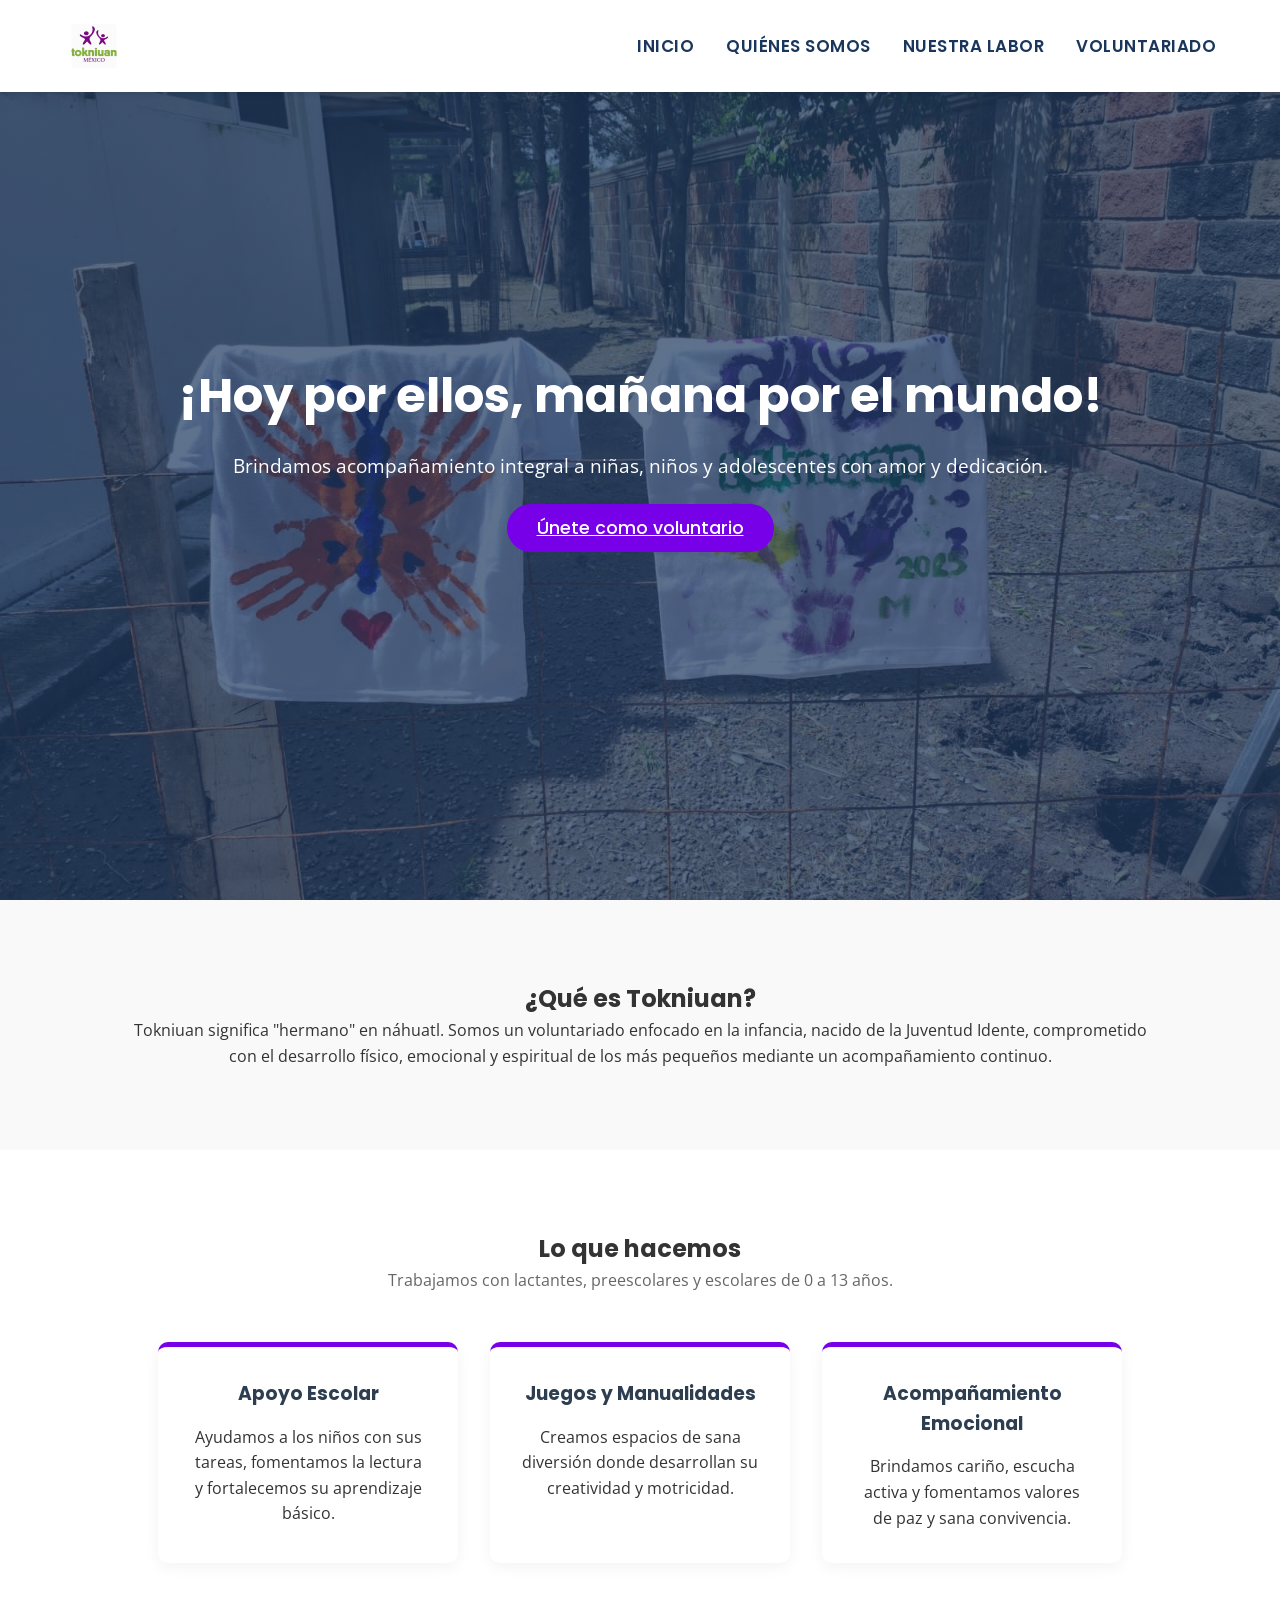
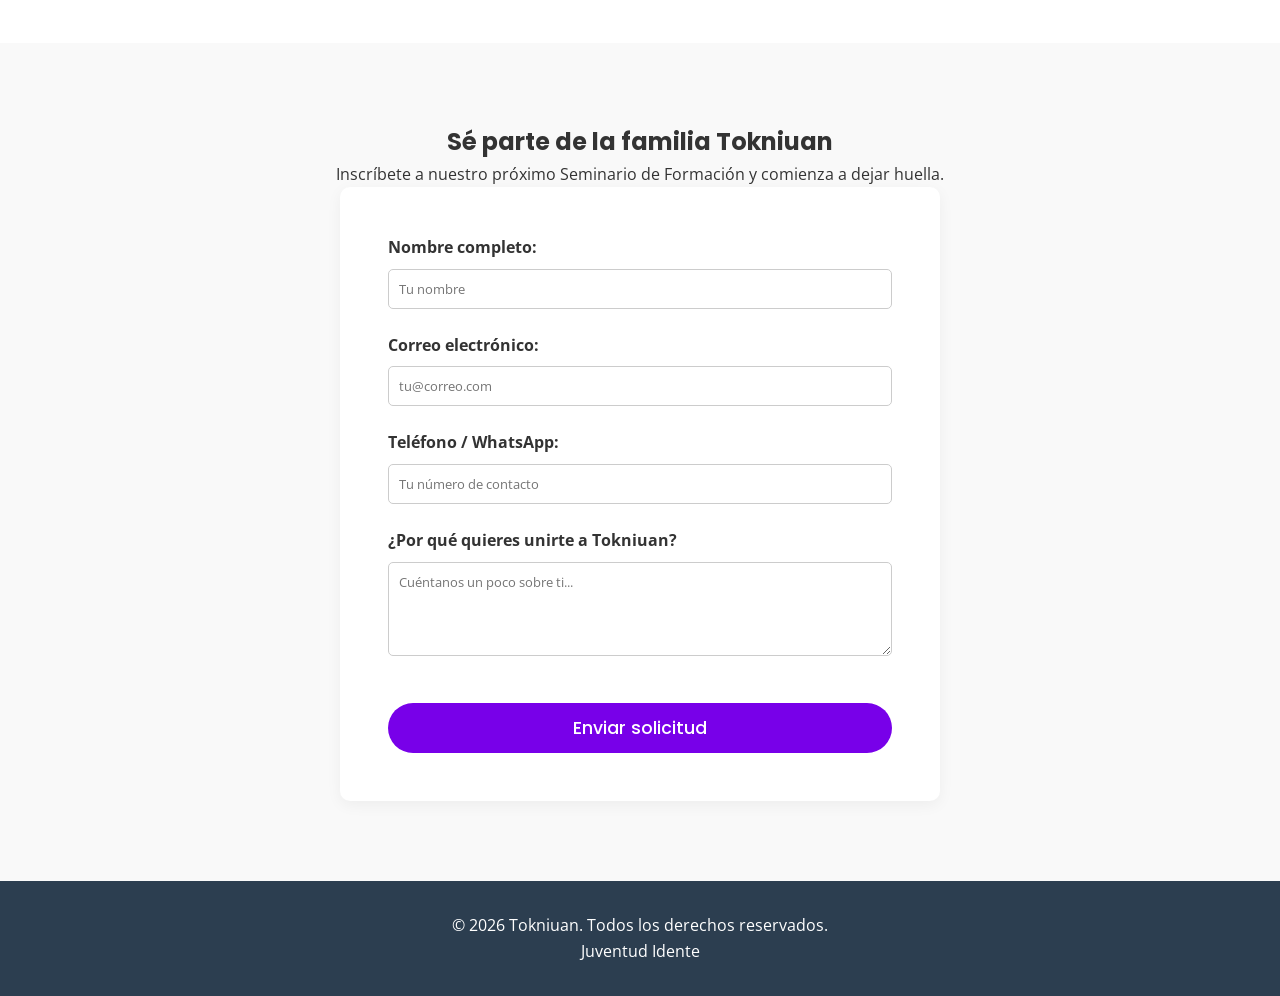
==== voluntariado/src/main/resources/static/index.html @ 72636429 "Primer lanzamiento del proyecto" ====
<!DOCTYPE html>
<html lang="es">
<head>
    <meta charset="UTF-8">
    <meta name="viewport" content="width=device-width, initial-scale=1.0">
    <title>Tokniuan - Voluntariado Infantil</title>
    
    <link rel="preconnect" href="https://fonts.googleapis.com">
    <link rel="preconnect" href="https://fonts.gstatic.com" crossorigin>
    <link href="https://fonts.googleapis.com/css2?family=Open+Sans:wght@400;600&family=Poppins:wght@500;700&display=swap" rel="stylesheet">
    
    <link rel="stylesheet" href="style.css">
</head>
<body>
    <header>
        <nav>
            <div class="logo"></div>
            <ul class="nav-links">
                <li><a href="#inicio">Inicio</a></li>
                <li><a href="#quienes-somos">Quiénes Somos</a></li>
                <li><a href="#labor">Nuestra Labor</a></li>
                <li><a href="#voluntariado">Voluntariado</a></li>
            </ul>
        </nav>
    </header>

    <section id="inicio" class="hero">
        <div class="hero-content">
            <h1>¡Hoy por ellos, mañana por el mundo!</h1>
            <p>Brindamos acompañamiento integral a niñas, niños y adolescentes con amor y dedicación.</p>
            <a href="#voluntariado" class="cta-button">Únete como voluntario</a>
        </div>
    </section>

    <section id="quienes-somos" class="section-light">
        <h2>¿Qué es Tokniuan?</h2>
        <p>Tokniuan significa "hermano" en náhuatl. Somos un voluntariado enfocado en la infancia, nacido de la Juventud Idente, comprometido con el desarrollo físico, emocional y espiritual de los más pequeños mediante un acompañamiento continuo.</p>
    </section>

    <section id="labor">
        <h2>Lo que hacemos</h2>
        <p class="section-subtitle">Trabajamos con lactantes, preescolares y escolares de 0 a 13 años.</p>
        <div class="labor-grid">
            <div class="labor-card">
                <h3>Apoyo Escolar</h3>
                <p>Ayudamos a los niños con sus tareas, fomentamos la lectura y fortalecemos su aprendizaje básico.</p>
            </div>
            <div class="labor-card">
                <h3>Juegos y Manualidades</h3>
                <p>Creamos espacios de sana diversión donde desarrollan su creatividad y motricidad.</p>
            </div>
            <div class="labor-card">
                <h3>Acompañamiento Emocional</h3>
                <p>Brindamos cariño, escucha activa y fomentamos valores de paz y sana convivencia.</p>
            </div>
        </div>
    </section>

    <section id="voluntariado" class="section-light">
        <h2>Sé parte de la familia Tokniuan</h2>
        <p>Inscríbete a nuestro próximo Seminario de Formación y comienza a dejar huella.</p>
        
        <form id="form-voluntario" class="contact-form">
            <div class="form-group">
                <label for="nombre">Nombre completo:</label>
                <input type="text" id="nombre" name="nombre" required placeholder="Tu nombre">
            </div>
            <div class="form-group">
                <label for="email">Correo electrónico:</label>
                <input type="email" id="email" name="email" required placeholder="tu@correo.com">
            </div>
            <div class="form-group">
                <label for="telefono">Teléfono / WhatsApp:</label>
                <input type="tel" id="telefono" name="telefono" required placeholder="Tu número de contacto">
            </div>
            <div class="form-group">
                <label for="motivo">¿Por qué quieres unirte a Tokniuan?</label>
                <textarea id="motivo" name="motivo" rows="4" required placeholder="Cuéntanos un poco sobre ti..."></textarea>
            </div>
            <button type="submit" class="cta-button">Enviar solicitud</button>
        </form>
    </section>

    <footer>
        <p>&copy; 2026 Tokniuan. Todos los derechos reservados.</p>
        <p>Juventud Idente</p>
    </footer>

    <script src="script.js"></script>
</body>
</html>
---- voluntariado/src/main/resources/static/style.css ----
/* Reseteo básico... (esto déjalo igual) */
* {
    margin: 0;
    padding: 0;
    box-sizing: border-box;
}

/* NUEVO: Paleta de colores de Tokniuan */
:root {
    --color-principal: #7800e9; /* Morado del logo */
    --color-secundario: #1A365D; /* Un azul marino profundo para contrastar */
    --color-texto: #333333;
    --color-fondo-claro: #f4f6f9;
}

/* NUEVO: Aplicamos Open Sans a todo el texto por defecto */
body {
    font-family: 'Open Sans', sans-serif;
    line-height: 1.6;
    color: #333;
}

/* NUEVO: Aplicamos Poppins solo a los títulos para que destaquen */
h1, h2, h3, .logo {
    font-family: 'Poppins', sans-serif;
}

/* Hacemos que el botón principal también use la fuente de los títulos */
.cta-button {
    font-family: 'Poppins', sans-serif;
    font-weight: 500;
    /* ... el resto de las propiedades del botón déjalas igual ... */
}

/* Diseño de la barra de navegación */
header {
    background-color: #ffffff;
    box-shadow: 0 2px 5px rgba(0,0,0,0.1);
    position: fixed; /* Se queda fija al hacer scroll */
    width: 100%;
    z-index: 100;
}

nav {
    display: flex;
    justify-content: space-between;
    align-items: center;
    padding: 1rem 5%;
}

.logo {
    background:url('fondo-tokniuan1.jpg') center/cover no-repeat;
    width: 60px;
    height: 60px;
    border-radius: 50%;
}

/* --- ESTILOS PREMIUM PARA EL MENÚ --- */
.nav-links {
    list-style: none;
    display: flex;
    gap: 2rem; /* Espacio entre los botones */
    margin: 0;
    padding: 0;
}

.nav-links a {
    font-family: 'Poppins', sans-serif;
    font-size: 1.05rem;
    font-weight: 600; /* Letra más gordita y llamativa */
    color: var(--color-secundario, #001f3f); /* Asumiendo que tu azul marino es secundario */
    text-decoration: none;
    letter-spacing: 0.5px; /* Elegancia pura */
    text-transform: uppercase; /* Opcional: Mayúsculas para más impacto */
    transition: color 0.3s ease, transform 0.3s ease; /* Para que el hover sea suave */
}

/* El efecto al pasar el mouse (Hover) */
.nav-links a:hover {
    color: var(--color-primario, #0dff00); /* Tu color verde */
    transform: translateY(-2px); /* Da un ligero saltito hacia arriba */
}

/* Diseño de la sección principal (Hero) */
.hero {
    height: 100vh; 
    /* El degradado oscuro ayuda a que el texto blanco sea siempre legible, sin importar la foto */
    background:linear-gradient(rgba(26, 54, 93, 0.7), rgba(26, 54, 93, 0.7)),
                url('fondo-tokniuan.jpg') center/cover no-repeat; 
    background-color: var(--color-secundario); /* Color de respaldo si la foto no carga */
    display: flex;
    justify-content: center;
    align-items: center;
    text-align: center;
    color: #ffffff;
    padding: 0 20px;
}

.hero-content h1 {
    font-size: 3rem;
    margin-bottom: 1rem;
}

.hero-content p {
    font-size: 1.2rem;
    margin-bottom: 2rem;
}

/* Botón de llamado a la acción */
.cta-button {
    padding: 12px 30px;
    font-size: 1.1rem;
    background-color: var(--color-principal);
    color: white;
    border: none;
    border-radius: 25px;
    cursor: pointer;
    transition: background-color 0.3s, transform 0.2s;
    font-family: 'Poppins', sans-serif;
    font-weight: 500;
}

.cta-button:hover {
    background-color: #0ac213; /* Un tono Verde para el hover */
    transform: scale(1.05); /* Efecto de crecimiento suave */
}

/* Diseño de las secciones de contenido */
section {
    padding: 5rem 10%;
    text-align: center;
}

.section-light {
    background-color: #f9f9f9;
}
/* --- Añade esto al final de tu style.css actual --- */

/* Estilos de Nuestra Labor (Tarjetas) */
.section-subtitle {
    margin-bottom: 3rem;
    color: #666;
}

.labor-grid {
    display: flex;
    justify-content: center;
    gap: 2rem;
    flex-wrap: wrap; /* Para que se adapte en celulares */
}

.labor-card {
    background-color: #fff;
    padding: 2rem;
    border-radius: 10px;
    box-shadow: 0 4px 15px rgba(0,0,0,0.05);
    width: 300px;
    border-top: 5px solid var(--color-principal);
    transition: transform 0.3s ease;
}

.labor-card:hover {
    transform: translateY(-10px); /* Efecto de flotar al pasar el mouse */
}

.labor-card h3 {
    color: #2c3e50;
    margin-bottom: 1rem;
}

/* Estilos del Formulario */
.contact-form {
    max-width: 600px;
    margin: 0 auto;
    background: #fff;
    padding: 3rem;
    border-radius: 10px;
    box-shadow: 0 4px 15px rgba(0,0,0,0.05);
    text-align: left;
}

.form-group {
    margin-bottom: 1.5rem;
}

.form-group label {
    display: block;
    margin-bottom: 0.5rem;
    font-weight: bold;
    color: #333;
}

.form-group input,
.form-group textarea {
    width: 100%;
    padding: 10px;
    border: 1px solid #ccc;
    border-radius: 5px;
    font-family: inherit; /* Hereda la fuente de la web */
}

.contact-form .cta-button {
    width: 100%;
    margin-top: 1rem;
}

/* Pie de página */
footer {
    background-color: #2c3e50;
    color: #fff;
    text-align: center;
    padding: 2rem;
}

/* --- ESTILOS DEL PANEL DE CONTROL (admin.html) --- */
.admin-body {
    background-color: var(--color-fondo-claro);
}

.admin-section {
    padding: 8rem 5% 5rem; /* Damos espacio para que el menú no tape el título */
    text-align: center;
}

.table-container {
    overflow-x: auto; /* Permite deslizar la tabla en celulares */
    margin-top: 2rem;
    box-shadow: 0 4px 15px rgba(0,0,0,0.05);
    border-radius: 10px;
    background: #fff;
}

table {
    width: 100%;
    border-collapse: collapse;
    text-align: left;
}

th, td {
    padding: 1rem;
    border-bottom: 1px solid #ddd;
}

th {
    background-color: var(--color-secundario); /* Azul marino */
    color: white;
    font-family: 'Poppins', sans-serif;
}

tr:hover {
    background-color: #f9f9f9; /* Se ilumina un poco al pasar el mouse */
}

/* --- ADAPTACIÓN PARA CELULARES Y TABLETS --- */
@media (max-width: 768px) {
    nav {
        flex-direction: column; /* Apila el logo y el menú uno sobre otro */
        align-items: center;
        padding: 1rem;
        gap: 1.5rem;
    }

    .nav-links {
        flex-direction: column; /* Apila los enlaces del menú en vertical */
        width: 100%;
        text-align: center;
        gap: 1rem;
    }

    .nav-links a {
        display: block; /* Hace que sea más fácil tocar con el dedo en el celular */
        padding: 0.5rem 0;
    }
}
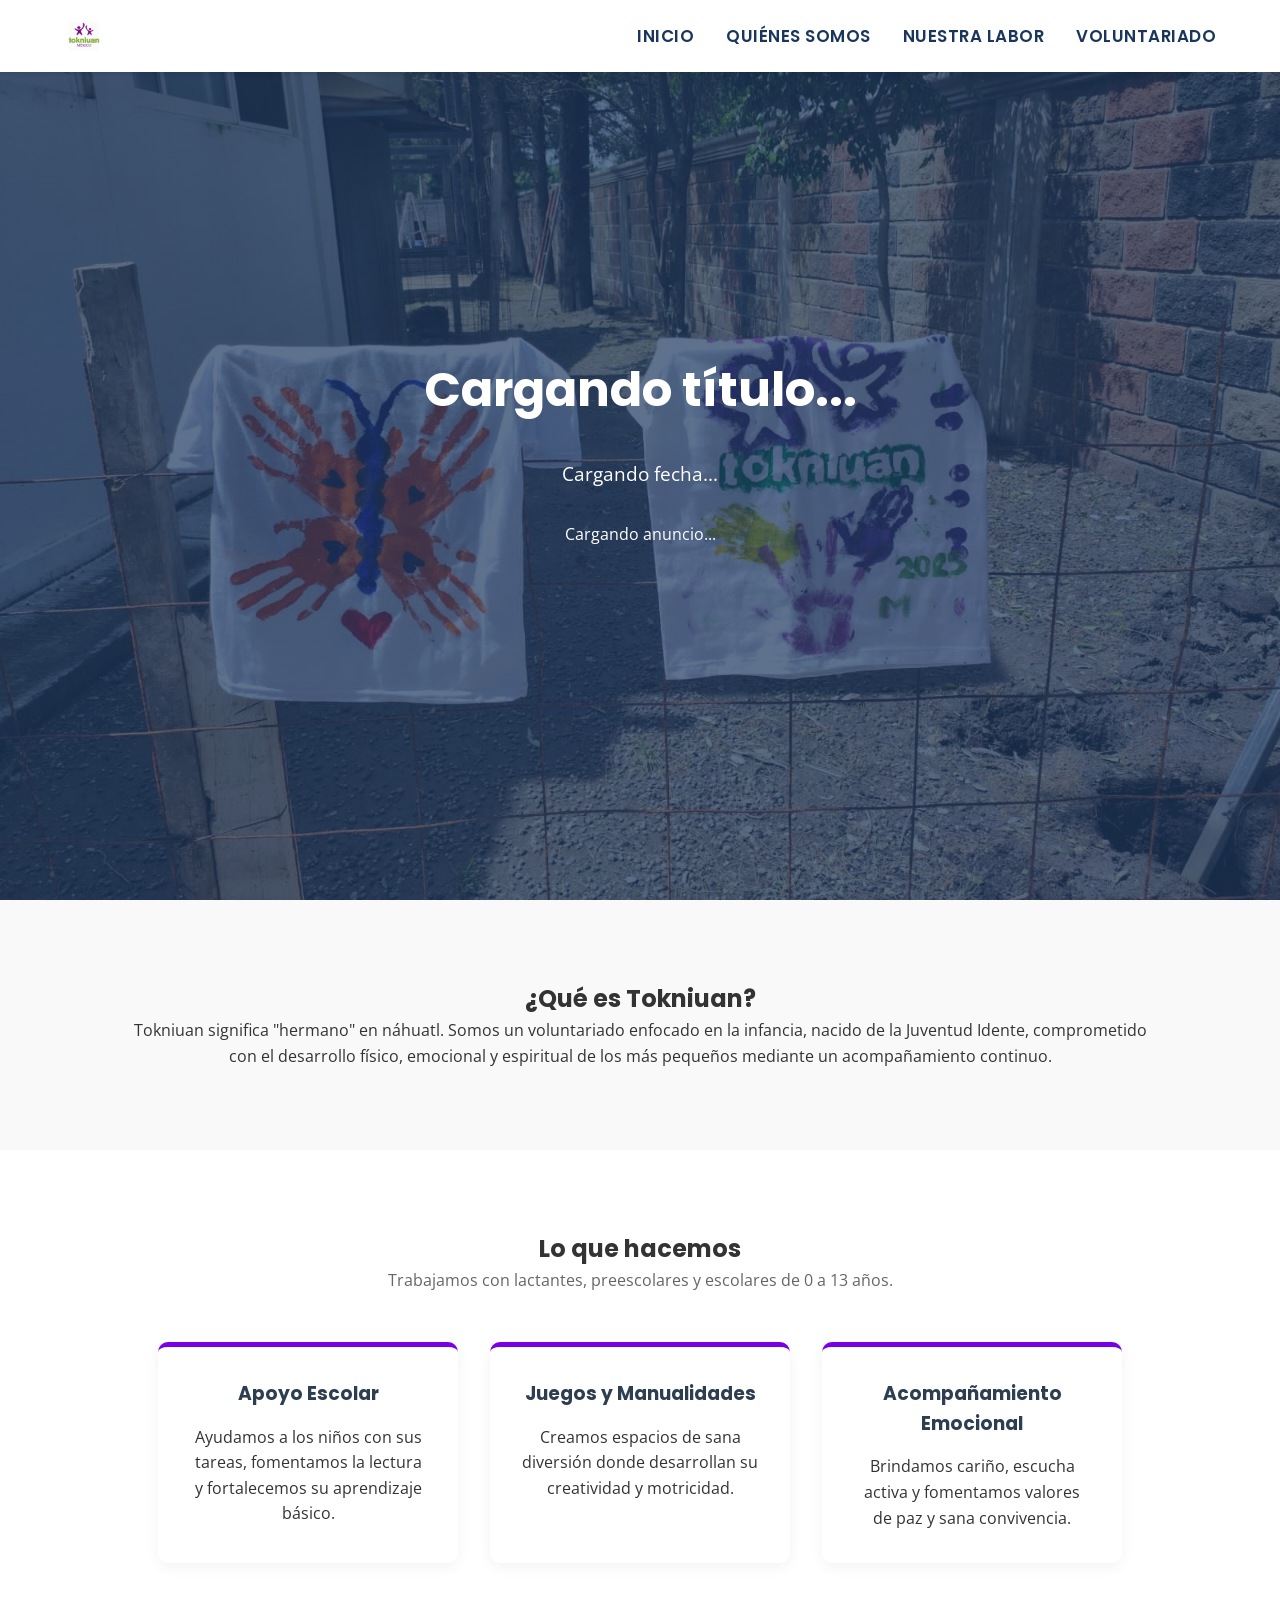
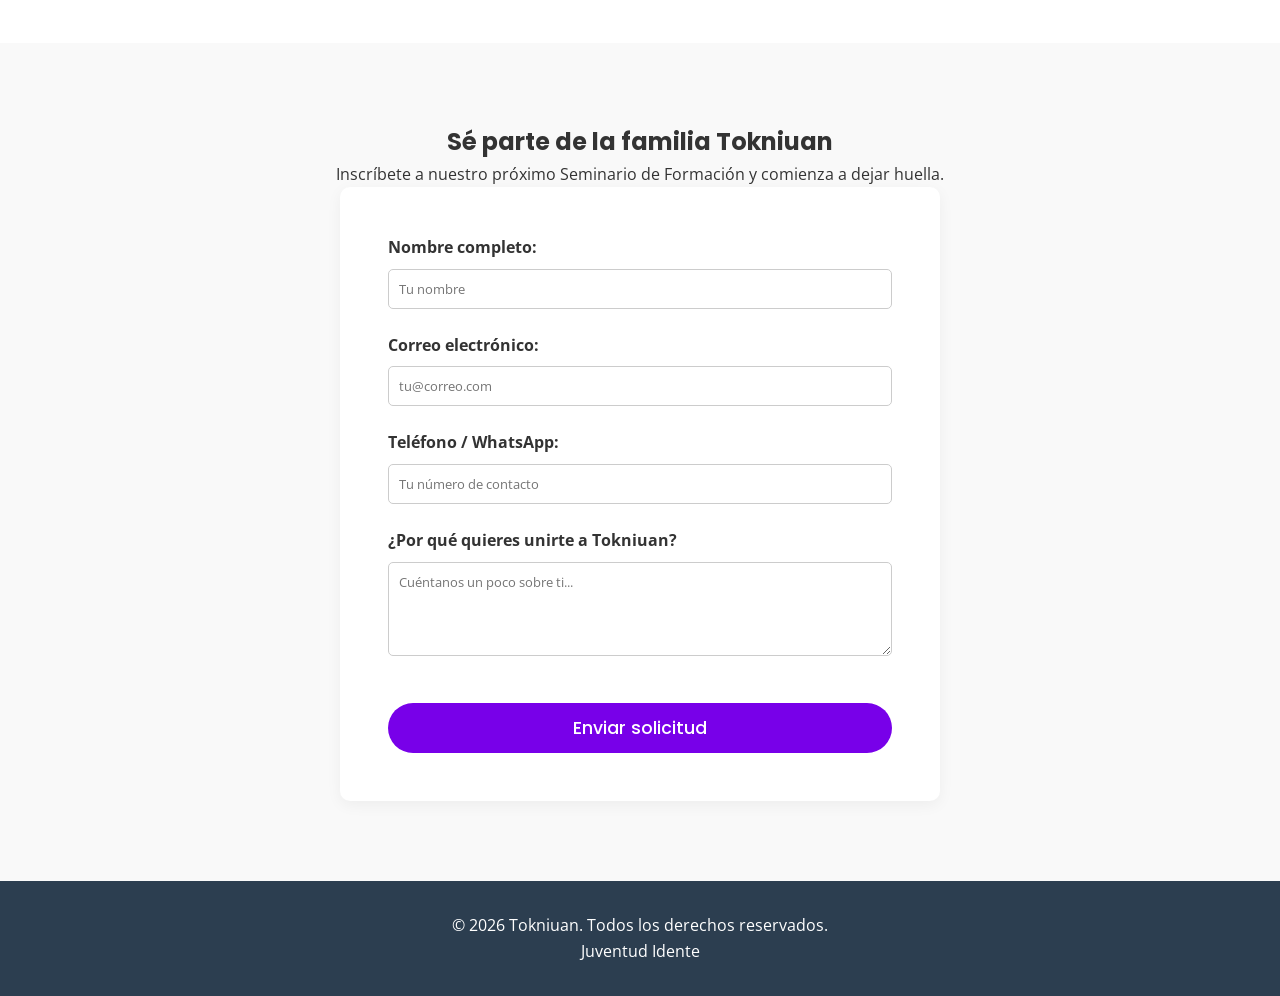
==== commit 5c6d8b40: "Actualizacion de HTML Admin para modificacion de info y carga de imagenes" ====
--- a/voluntariado/src/main/resources/static/index.html
+++ b/voluntariado/src/main/resources/static/index.html
@@ -13,9 +13,12 @@
 </head>
 <body>
     <header>
-        <nav>
-            <div class="logo"></div>
-            <ul class="nav-links">
+        <nav class="mi-navegacion"> <div class="logo"></div>
+
+            <button id="btn-menu-movil" class="menu-toggle" aria-label="Abrir menú">
+                &#9776; </button>
+
+            <ul id="enlaces-menu" class="nav-links">
                 <li><a href="#inicio">Inicio</a></li>
                 <li><a href="#quienes-somos">Quiénes Somos</a></li>
                 <li><a href="#labor">Nuestra Labor</a></li>
@@ -26,9 +29,12 @@
 
     <section id="inicio" class="hero">
         <div class="hero-content">
-            <h1>¡Hoy por ellos, mañana por el mundo!</h1>
-            <p>Brindamos acompañamiento integral a niñas, niños y adolescentes con amor y dedicación.</p>
-            <a href="#voluntariado" class="cta-button">Únete como voluntario</a>
+            <h1 id="titulo_principal">Cargando título...</h1>
+            <div style="text-align: center; margin: 30px 0;">
+                <img id="imagen_evento" src="" alt="Evento Tokniuan" style="max-width: 200%; max-height: 200px; border-radius: 50%; objet-fit: cover;  box-shadow: 0 4px 8px rgba(0,0,0,0.1); display: none;">
+            </div>
+            <p id="fecha_proxima_reunion">Cargando fecha...</p>
+            <div id="mensaje_anuncio">Cargando anuncio...</div>
         </div>
     </section>
 
--- a/voluntariado/src/main/resources/static/style.css
+++ b/voluntariado/src/main/resources/static/style.css
@@ -1,3 +1,51 @@
+/* =========================================
+   ESTILOS DEL MENÚ DE HAMBURGUESA
+   ========================================= */
+
+/* 1. Por defecto (en computadoras), el botón está oculto */
+.menu-toggle {
+    display: none;
+    font-size: 28px;
+    background: none;
+    border: none;
+    cursor: pointer;
+    color: #333; /* Cambia al color de tu diseño */
+}
+
+/* 2. Reglas solo para Celulares y Tablets (pantallas menores a 768px) */
+@media screen and (max-width: 768px) {
+
+    /* Mostramos el botón de hamburguesa */
+    .menu-toggle {
+        display: block;
+    }
+
+    /* Escondemos la lista de enlaces y la preparamos para caer hacia abajo */
+    .nav-links {
+        display: none !important; /* Oculto por defecto */
+        flex-direction: column;
+        width: 100%;
+        background-color: #ffffff; /* Color de fondo del menú desplegado */
+        position: absolute;
+        top: 60px; /* Ajusta este número según la altura de tu barra de navegación */
+        left: 0;
+        box-shadow: 0 4px 6px rgba(0,0,0,0.1); /* Sombrita elegante */
+        padding: 0;
+        margin: 0;
+    }
+
+    /* Acomodamos los enlaces para que se vean bien en lista */
+    .nav-links li {
+        text-align: center;
+        padding: 15px 0;
+        border-bottom: 1px solid #eee; /* Línea divisoria suave */
+    }
+
+    /* 3. LA CLASE MÁGICA: Esta clase la pondremos con Javascript para mostrar el menú */
+    .nav-links.mostrar-menu {
+        display: flex !important;
+    }
+}
 /* Reseteo básico... (esto déjalo igual) */
 * {
     margin: 0;
@@ -50,8 +98,8 @@
 
 .logo {
     background:url('fondo-tokniuan1.jpg') center/cover no-repeat;
-    width: 60px;
-    height: 60px;
+    width: 40px;
+    height: 40px;
     border-radius: 50%;
 }
 
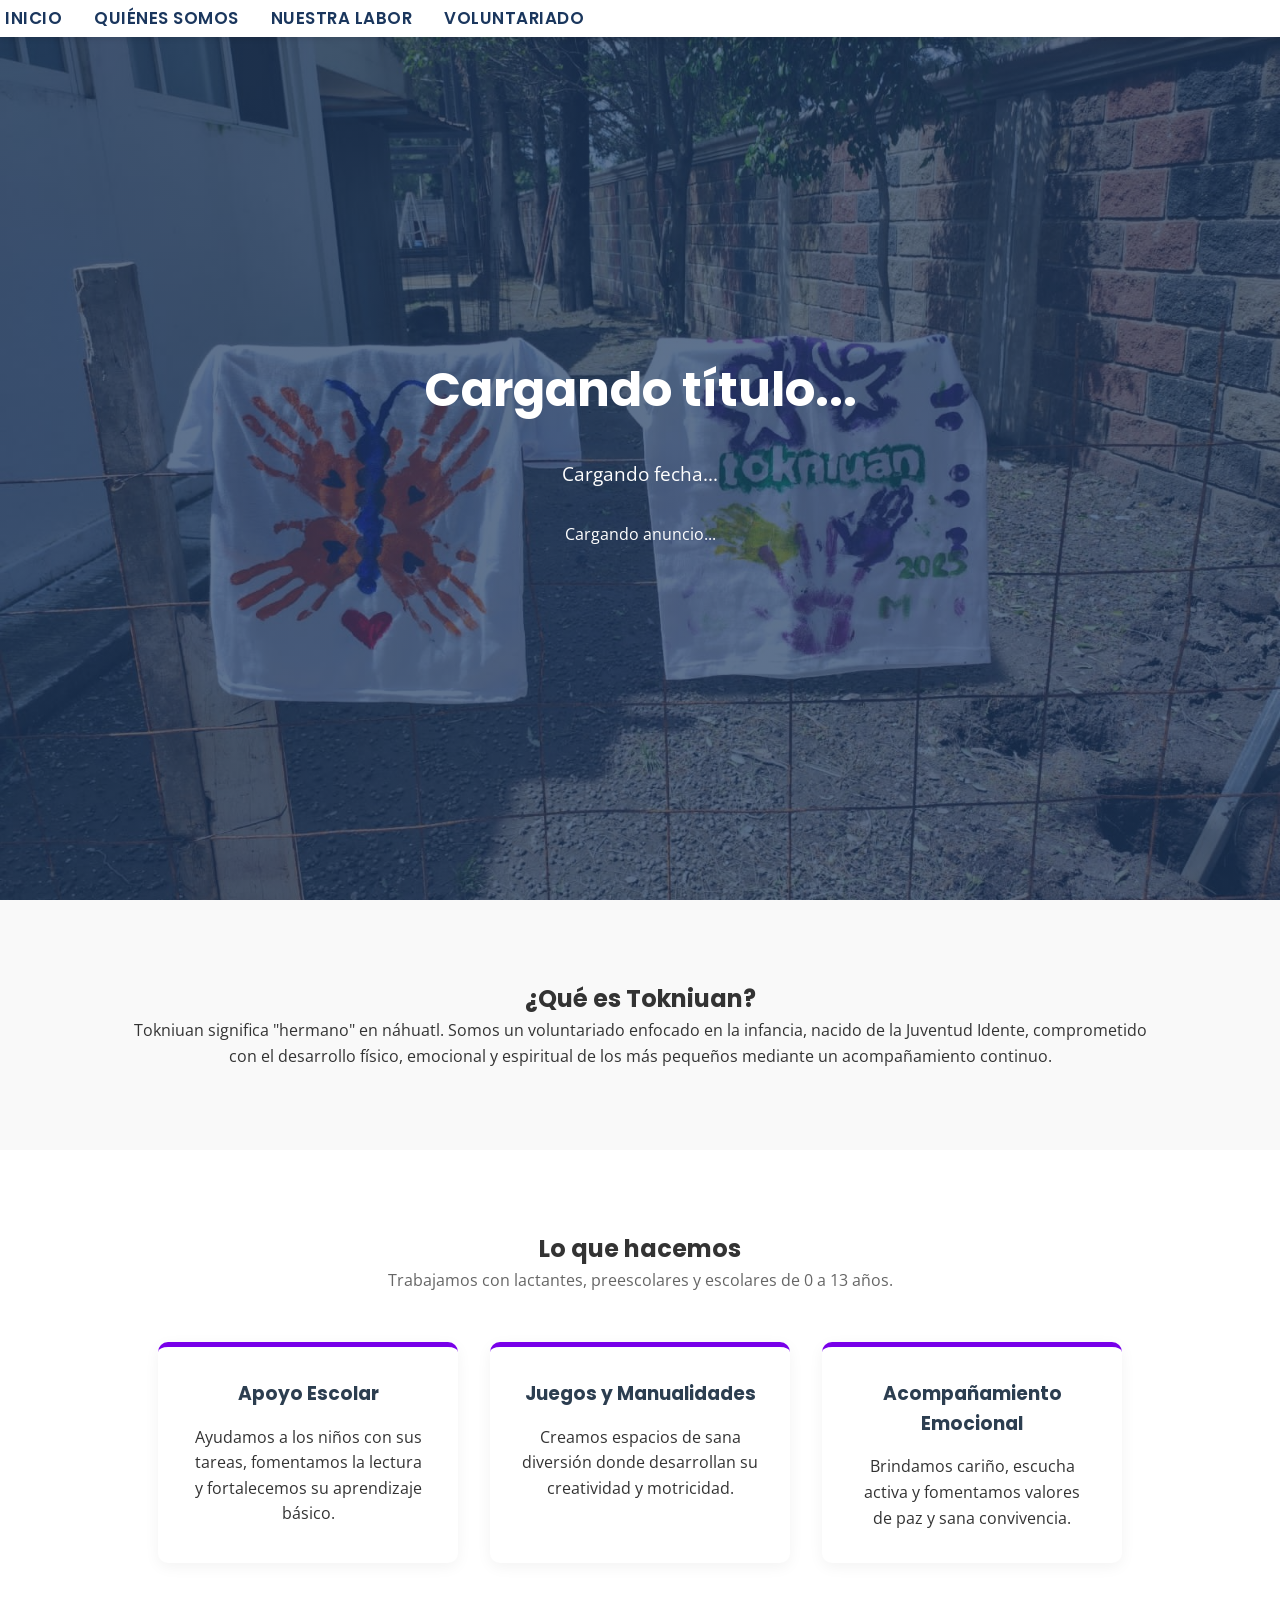
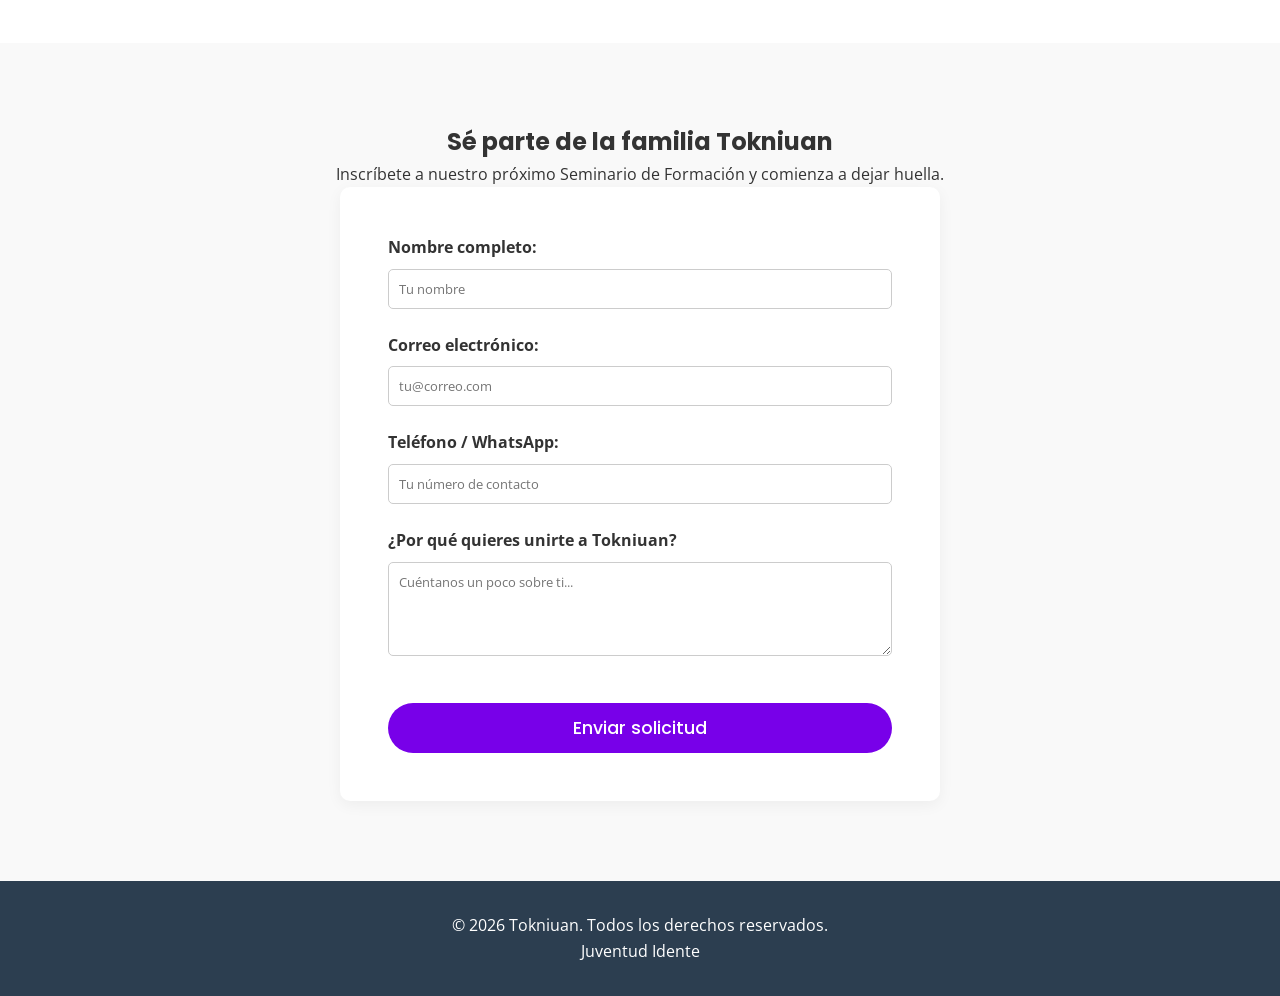
==== commit 14c42bef: "Menu Hamburguesa sin logo" ====
--- a/voluntariado/src/main/resources/static/index.html
+++ b/voluntariado/src/main/resources/static/index.html
@@ -13,10 +13,11 @@
 </head>
 <body>
     <header>
-        <nav class="mi-navegacion"> <div class="logo"></div>
+        <nav class="mi-navegacion">
 
             <button id="btn-menu-movil" class="menu-toggle" aria-label="Abrir menú">
                 &#9776; </button>
+
 
             <ul id="enlaces-menu" class="nav-links">
                 <li><a href="#inicio">Inicio</a></li>
--- a/voluntariado/src/main/resources/static/style.css
+++ b/voluntariado/src/main/resources/static/style.css
@@ -96,8 +96,23 @@
     padding: 1rem 5%;
 }
 
+
+
+/* =========================================
+   ESTRUCTURA PRINCIPAL DE LA NAVEGACIÓN
+   ========================================= */
+.mi-navegacion {
+    display: flex;                   /* Activa el modo de alineación horizontal */
+    justify-content: space-between;  /* Empuja el logo a la izquierda y el botón a la derecha */
+    align-items: center;             /* Centra ambos elementos verticalmente para que no queden chuecos */
+    padding: 5px 5px;              /* Le da un poco de respiro (espacio) a los lados y arriba/abajo */
+    background-color: #ffffff;       /* Opcional: el color de fondo de tu barra */
+    position: relative;              /* Fundamental para que tu menú desplegable funcione bien */
+}
+
+/* Opcional: Para darle un poco de estilo al logo si aún no lo tiene */
 .logo {
-    background:url('fondo-tokniuan1.jpg') center/cover no-repeat;
+    background:url('fondo-tokniuan1.jpg');
     width: 40px;
     height: 40px;
     border-radius: 50%;
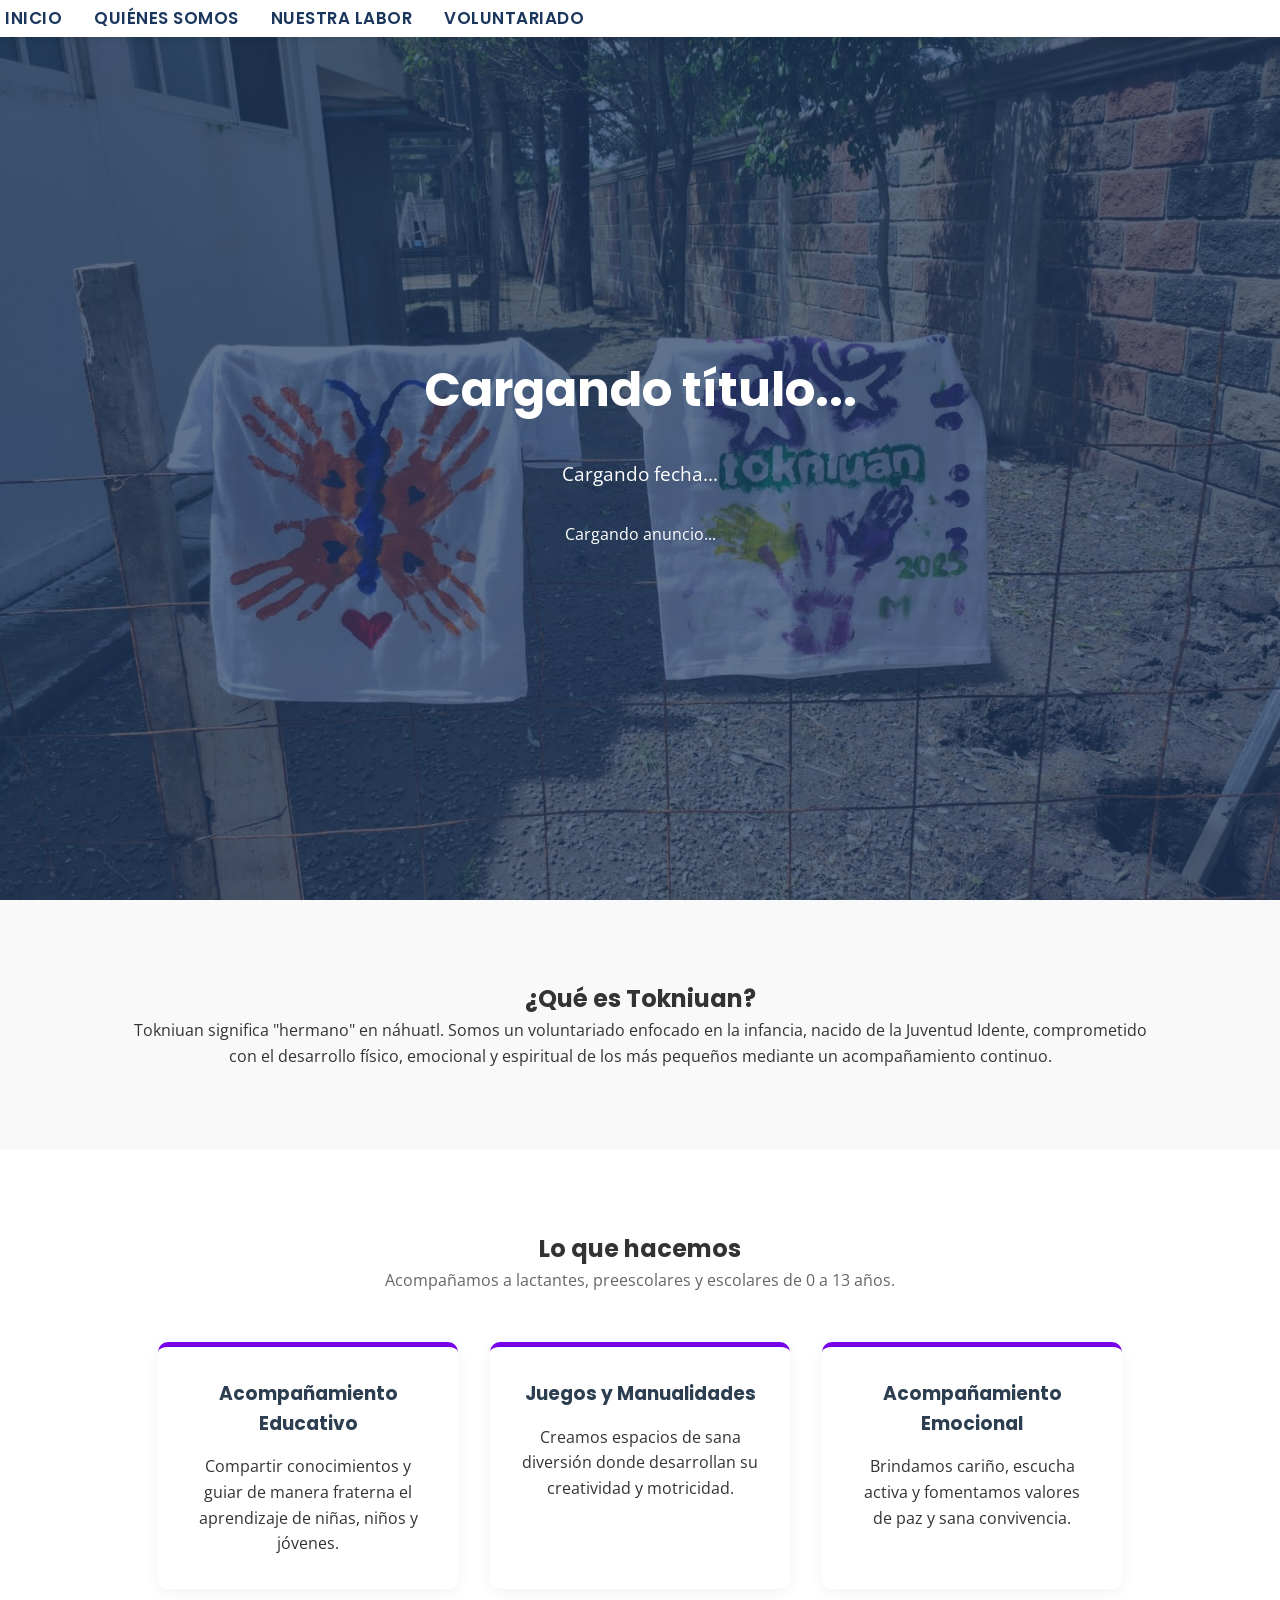
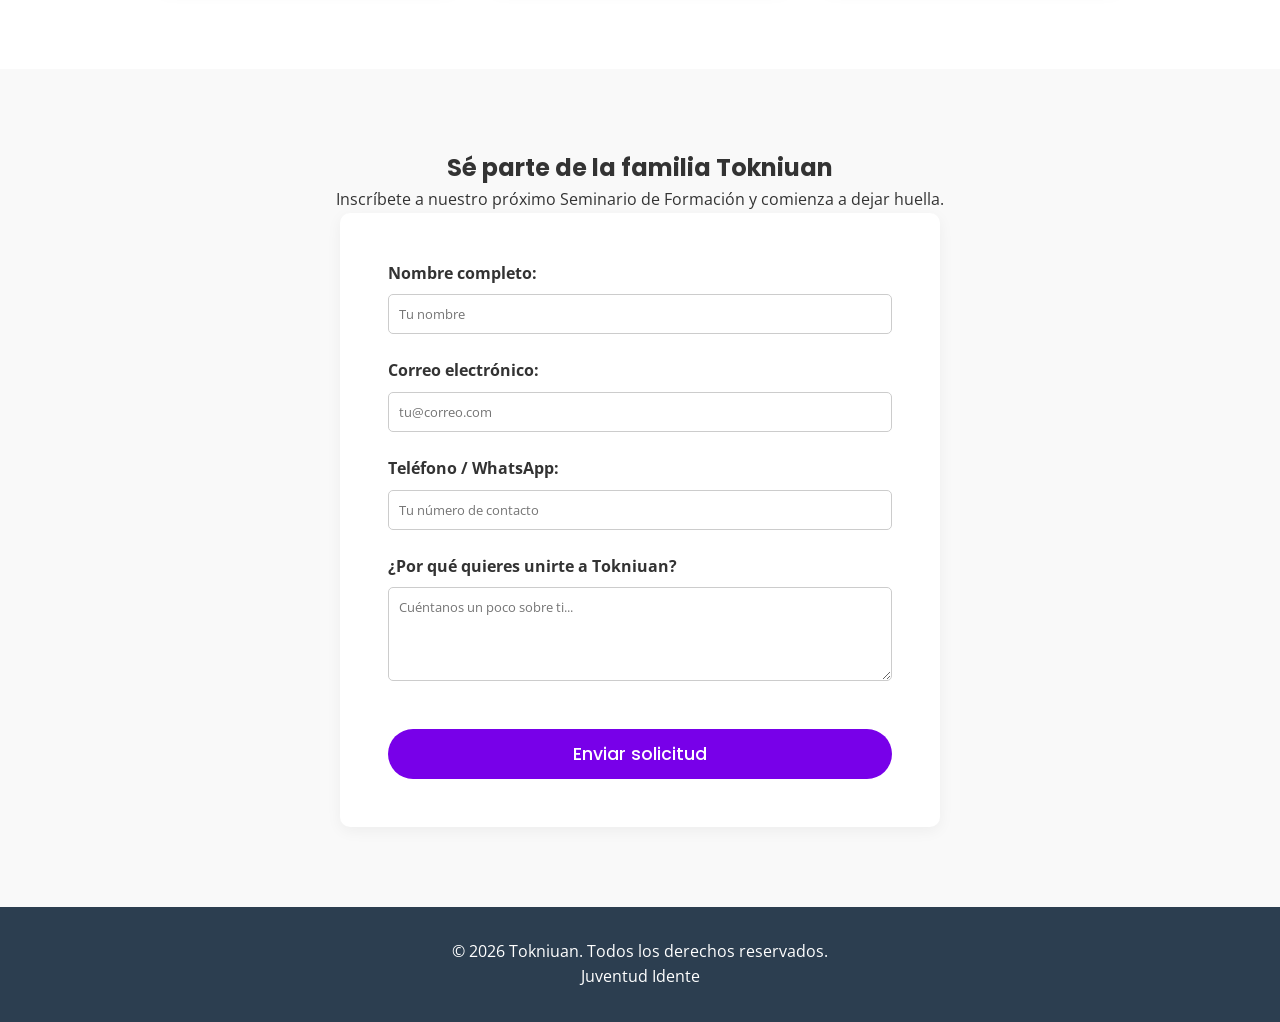
==== commit 2f7e2c1d: "Modificacion de parrafos de acuerdo a una mejor redacción" ====
--- a/voluntariado/src/main/resources/static/index.html
+++ b/voluntariado/src/main/resources/static/index.html
@@ -46,11 +46,12 @@
 
     <section id="labor">
         <h2>Lo que hacemos</h2>
-        <p class="section-subtitle">Trabajamos con lactantes, preescolares y escolares de 0 a 13 años.</p>
+        <p class="section-subtitle">Acompañamos a lactantes, preescolares y escolares de 0 a 13 años.</p>
         <div class="labor-grid">
             <div class="labor-card">
-                <h3>Apoyo Escolar</h3>
-                <p>Ayudamos a los niños con sus tareas, fomentamos la lectura y fortalecemos su aprendizaje básico.</p>
+                <h3>Acompañamiento Educativo</h3>
+                <p> Compartir conocimientos y guiar de manera
+                    fraterna el aprendizaje de niñas, niños y jóvenes.</p>
             </div>
             <div class="labor-card">
                 <h3>Juegos y Manualidades</h3>
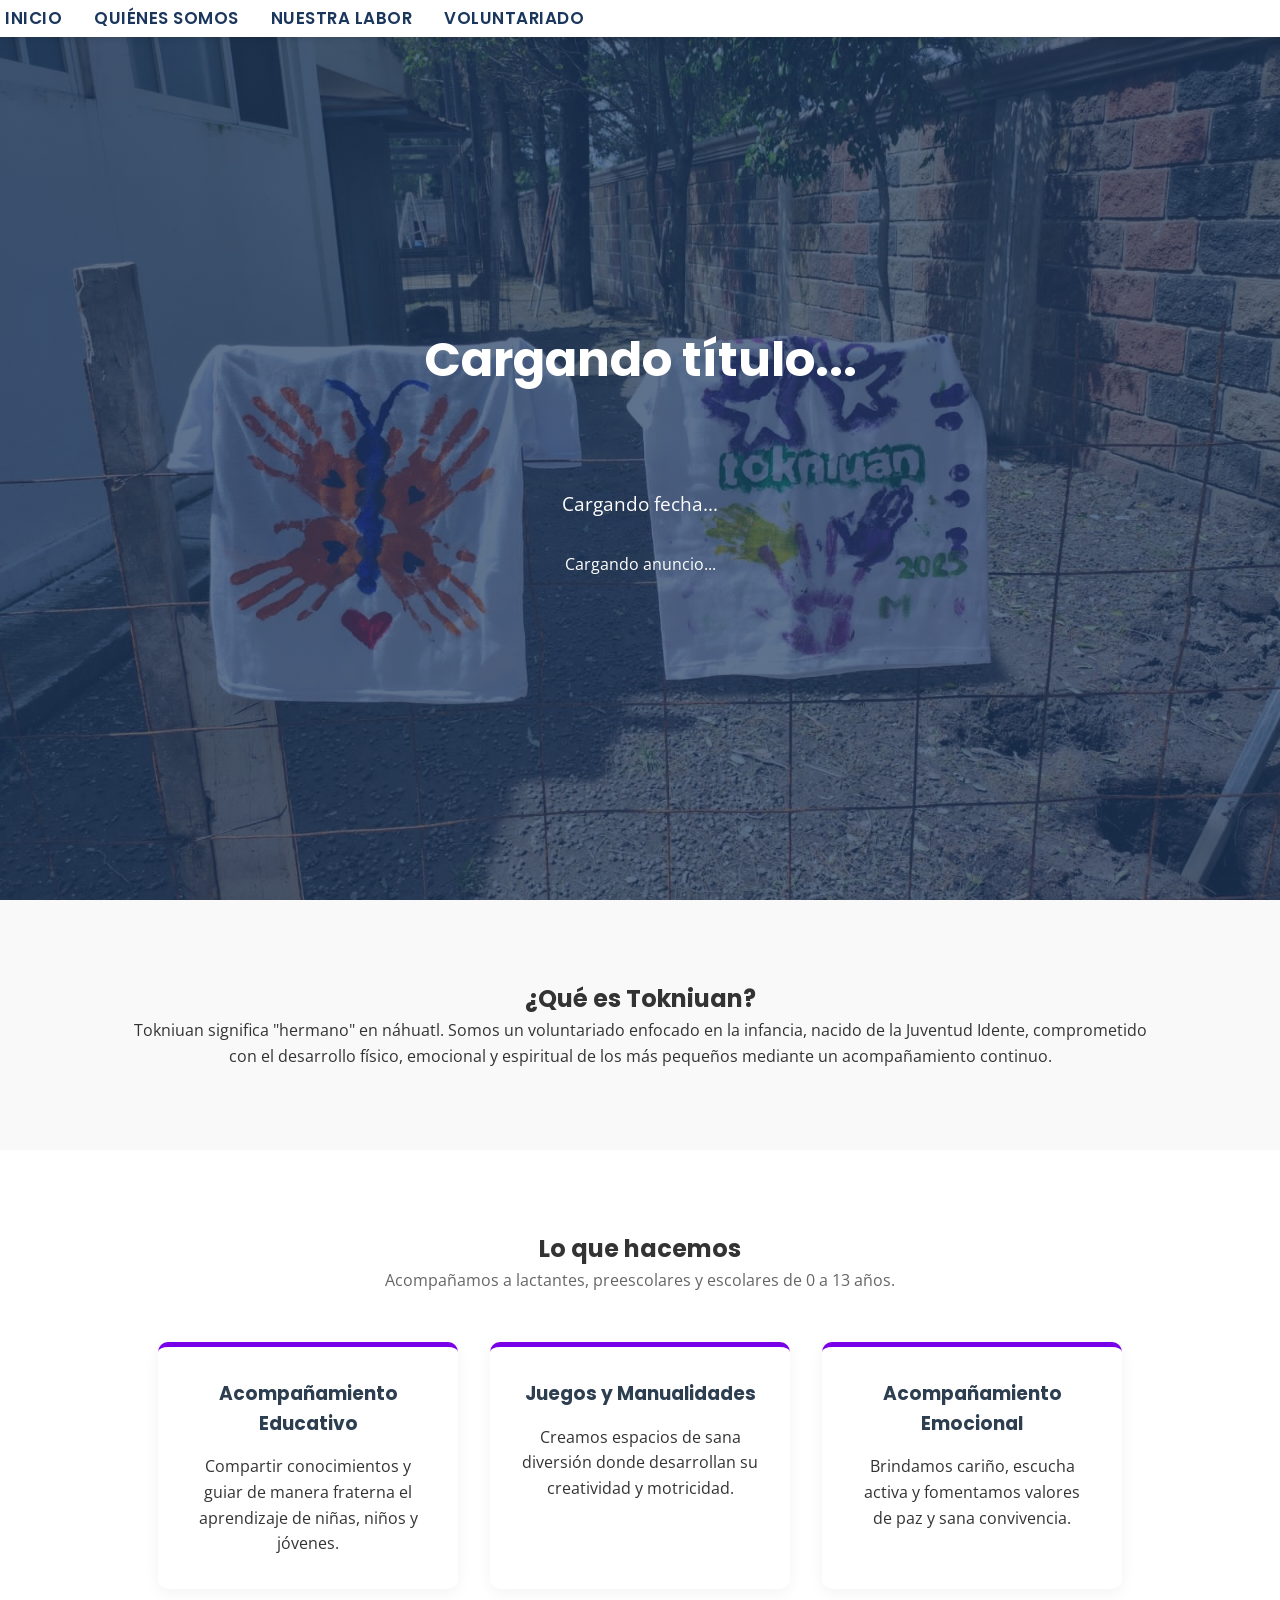
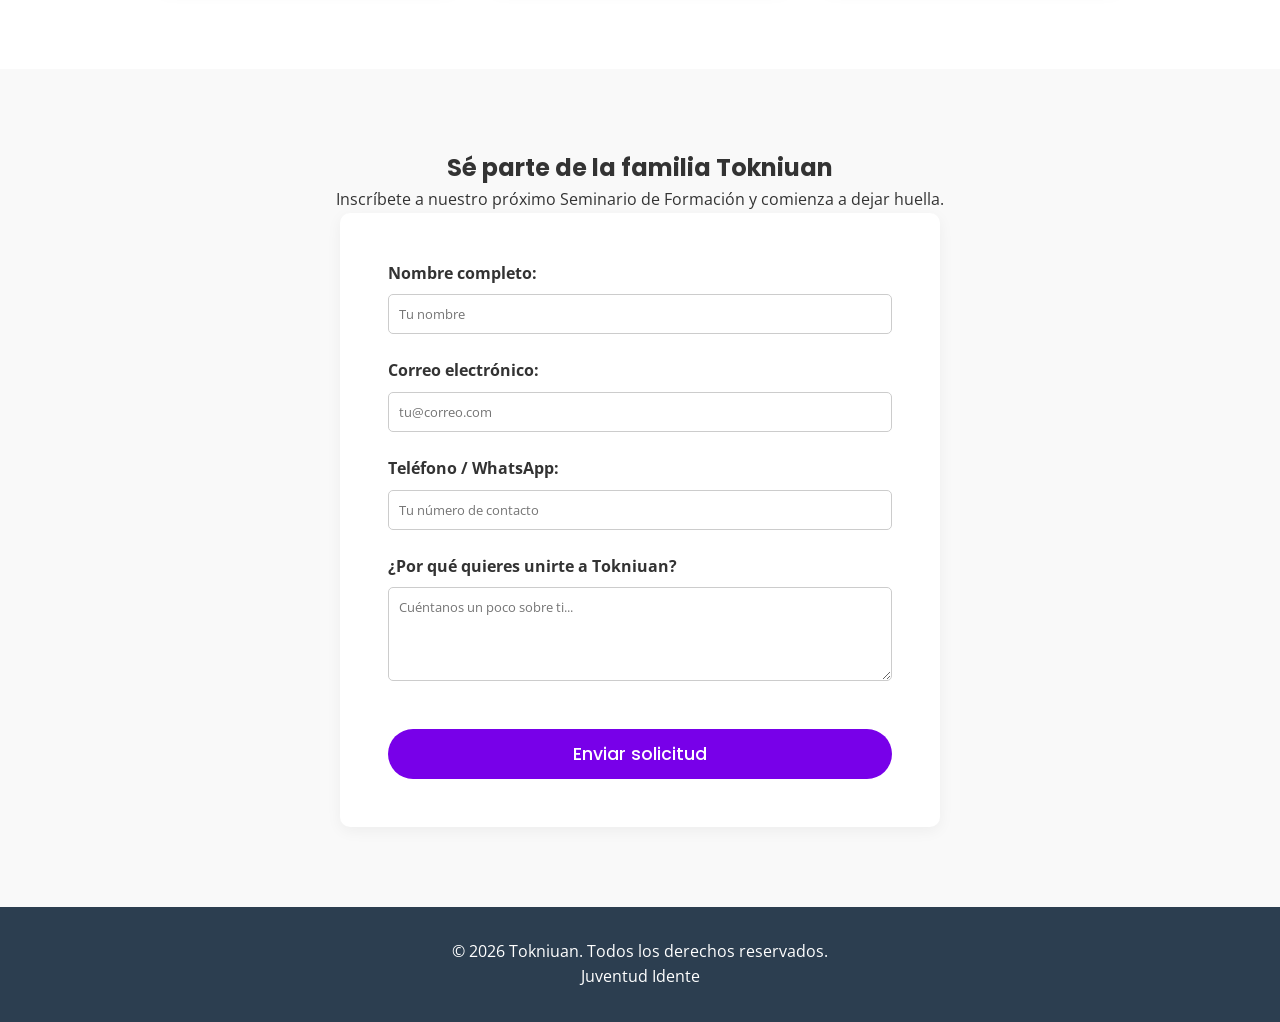
==== commit 31d87cf1: "Modificacion de index y se agrego marco led para imagenes" ====
--- a/voluntariado/src/main/resources/static/index.html
+++ b/voluntariado/src/main/resources/static/index.html
@@ -31,9 +31,11 @@
     <section id="inicio" class="hero">
         <div class="hero-content">
             <h1 id="titulo_principal">Cargando título...</h1>
-            <div style="text-align: center; margin: 30px 0;">
-                <img id="imagen_evento" src="" alt="Evento Tokniuan" style="max-width: 200%; max-height: 200px; border-radius: 50%; objet-fit: cover;  box-shadow: 0 4px 8px rgba(0,0,0,0.1); display: none;">
+
+            <div style="text-align: center; margin: 30px 0; padding: 15px;">
+                <img id="imagen_evento" src="" alt="Evento Tokniuan" class="imagen-efecto-led" style="display: none;">
             </div>
+
             <p id="fecha_proxima_reunion">Cargando fecha...</p>
             <div id="mensaje_anuncio">Cargando anuncio...</div>
         </div>
--- a/voluntariado/src/main/resources/static/style.css
+++ b/voluntariado/src/main/resources/static/style.css
@@ -334,4 +334,23 @@
         display: block; /* Hace que sea más fácil tocar con el dedo en el celular */
         padding: 0.5rem 0;
     }
-}+}
+        /* =========================================
+           EFECTO DE TIRA LED PARA IMÁGENES
+           ========================================= */
+
+        @keyframes brillo-led {
+            0% { box-shadow: 0 0 10px #ff004c, 0 0 20px #ff004c; border: 2px solid #ff004c; }
+            25% { box-shadow: 0 0 10px #00e5ff, 0 0 20px #00e5ff; border: 2px solid #00e5ff; }
+            50% { box-shadow: 0 0 10px #39ff14, 0 0 20px #39ff14; border: 2px solid #39ff14; }
+            75% { box-shadow: 0 0 10px #bf00ff, 0 0 20px #bf00ff; border: 2px solid #bf00ff; }
+            100% { box-shadow: 0 0 10px #ff004c, 0 0 20px #ff004c; border: 2px solid #ff004c; }
+        }
+
+        .imagen-efecto-led {
+            border-radius: 12px;         /* Esquinas levemente redondeadas */
+            max-width: 100%;             /* Se adapta a celulares sin romper la pantalla */
+            max-height: 400px;           /* Altura máxima para no ocupar toda la vista */
+            object-fit: contain;         /* Muestra TODA la información del cartel sin recortar */
+            animation: brillo-led 6s infinite alternate; /* Alterna los colores suavemente */
+        }
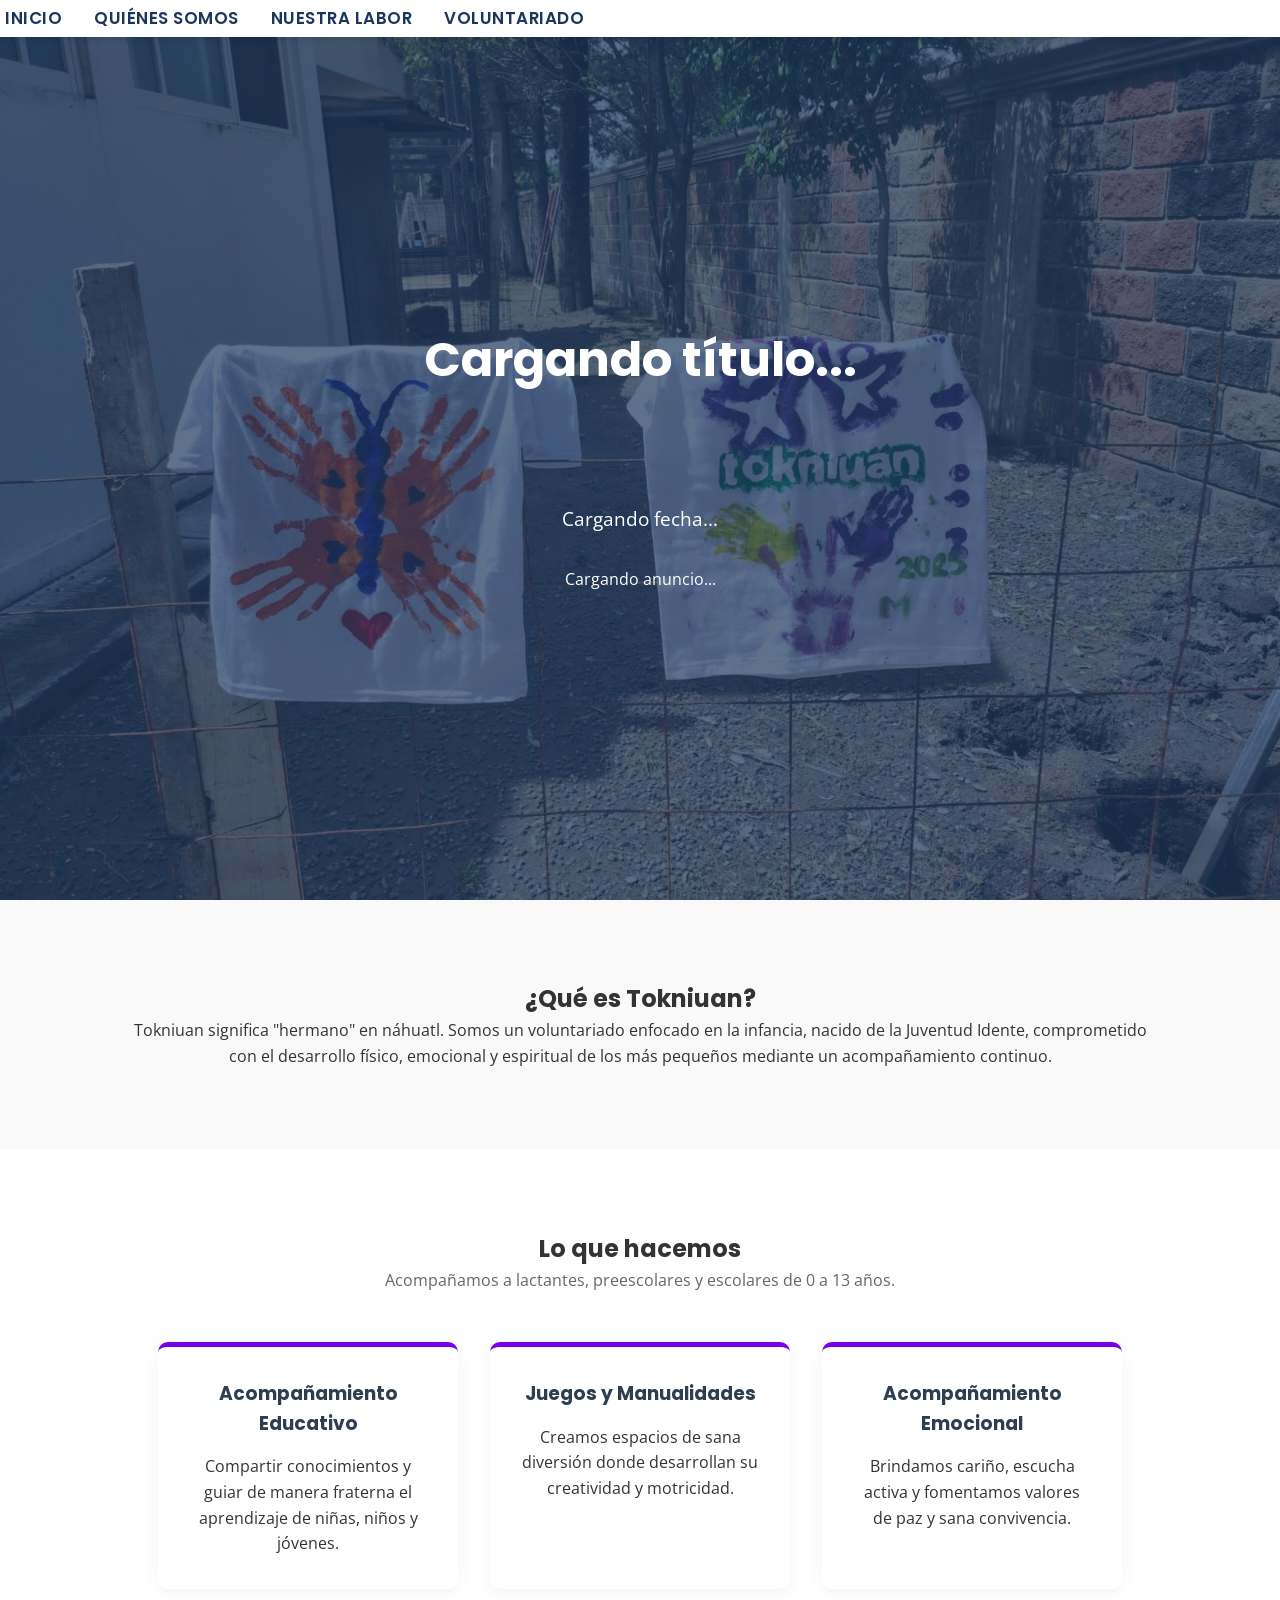
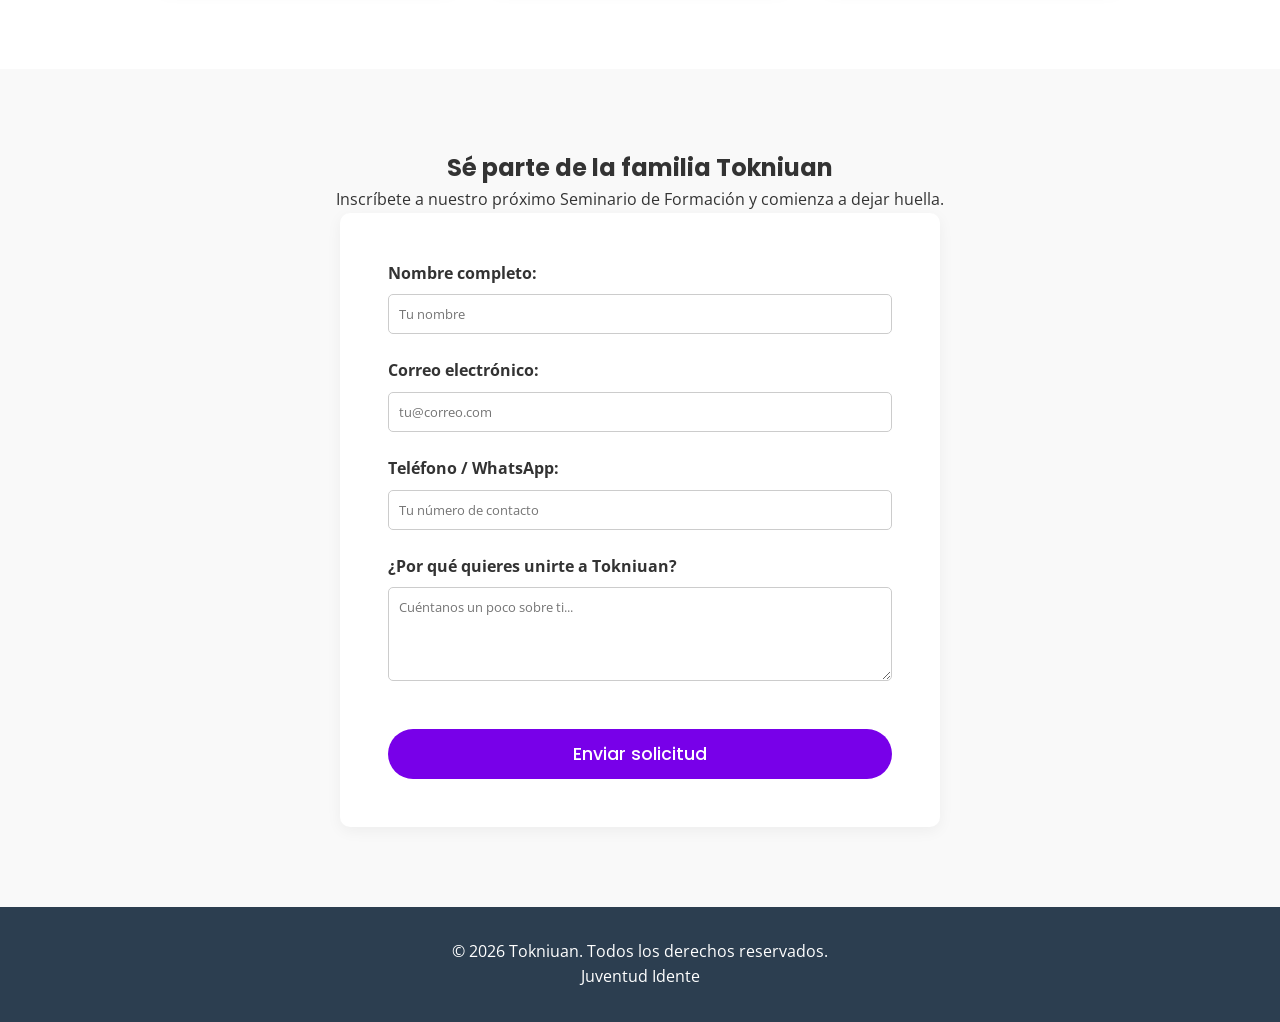
==== commit d9cfc00e: "Modificacion de visualizacion index" ====
--- a/voluntariado/src/main/resources/static/index.html
+++ b/voluntariado/src/main/resources/static/index.html
@@ -30,7 +30,7 @@
 
     <section id="inicio" class="hero">
         <div class="hero-content">
-            <h1 id="titulo_principal">Cargando título...</h1>
+            <h1 style ="padding: 15px" id="titulo_principal">Cargando título...</h1>
 
             <div style="text-align: center; margin: 30px 0; padding: 15px;">
                 <img id="imagen_evento" src="" alt="Evento Tokniuan" class="imagen-efecto-led" style="display: none;">
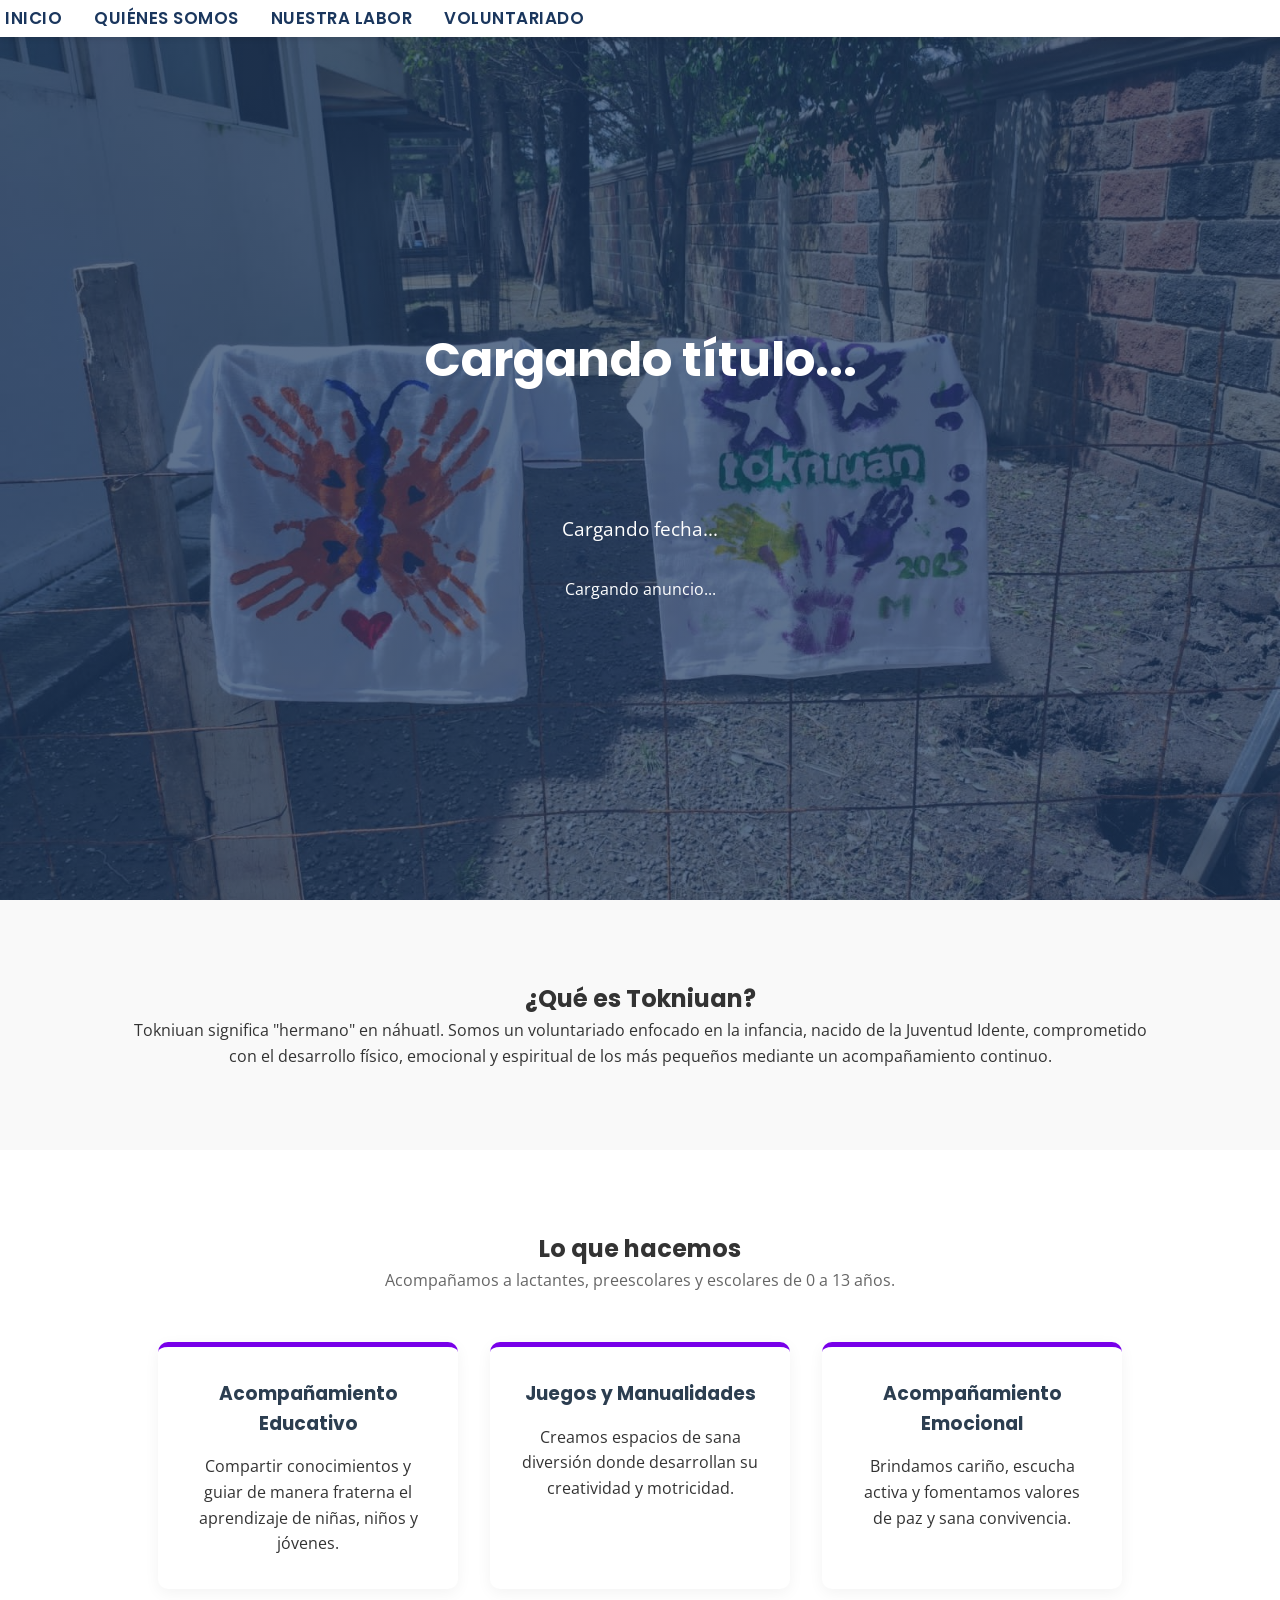
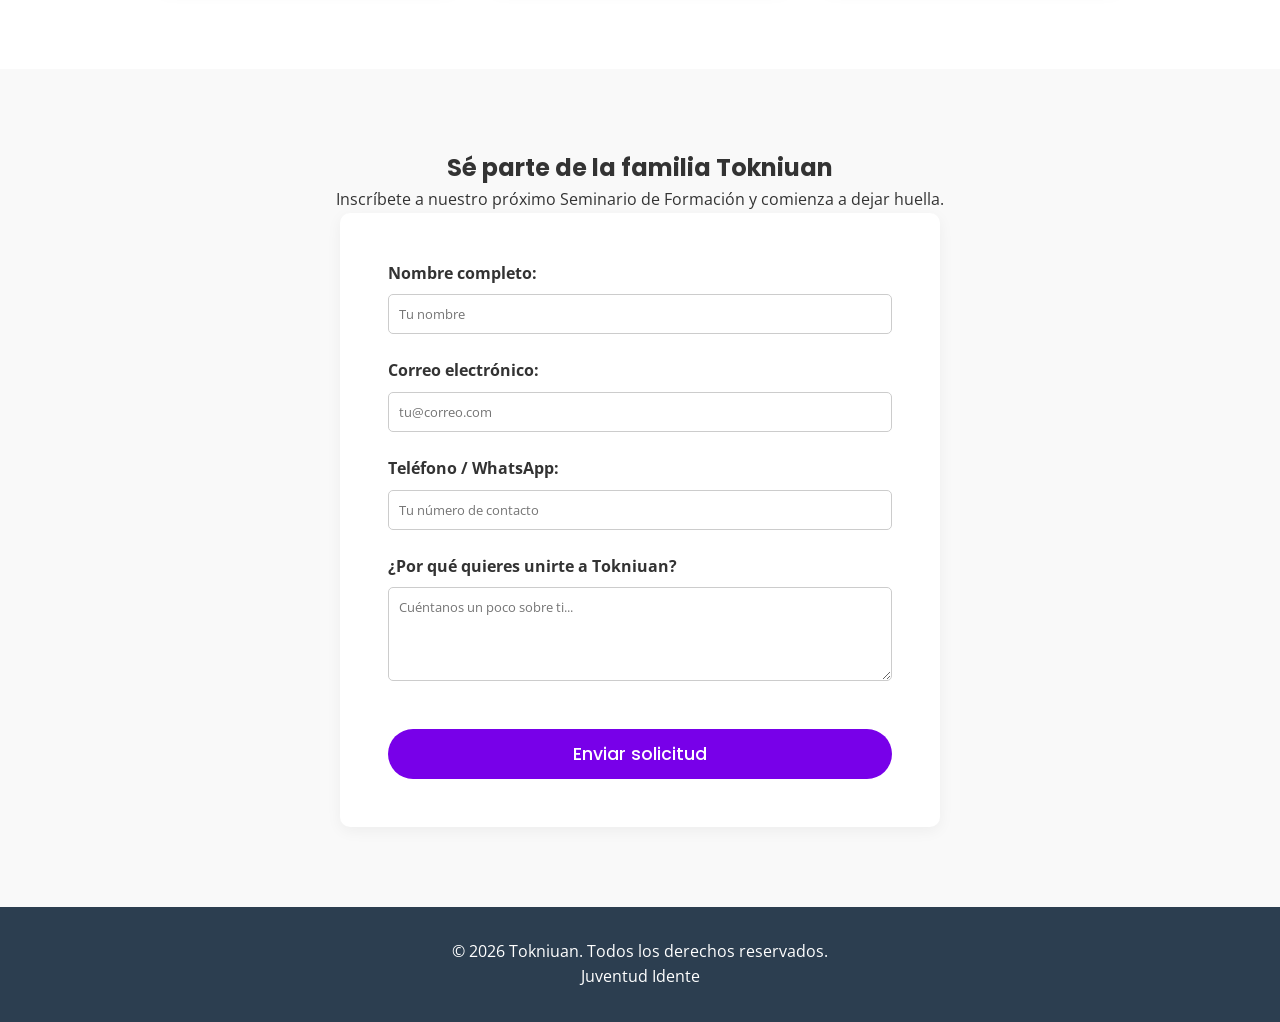
==== commit 41f6174c: "Padding en index" ====
--- a/voluntariado/src/main/resources/static/index.html
+++ b/voluntariado/src/main/resources/static/index.html
@@ -30,7 +30,7 @@
 
     <section id="inicio" class="hero">
         <div class="hero-content">
-            <h1 style ="padding: 15px" id="titulo_principal">Cargando título...</h1>
+            <h1 style ="padding: 25px" id="titulo_principal">Cargando título...</h1>
 
             <div style="text-align: center; margin: 30px 0; padding: 15px;">
                 <img id="imagen_evento" src="" alt="Evento Tokniuan" class="imagen-efecto-led" style="display: none;">
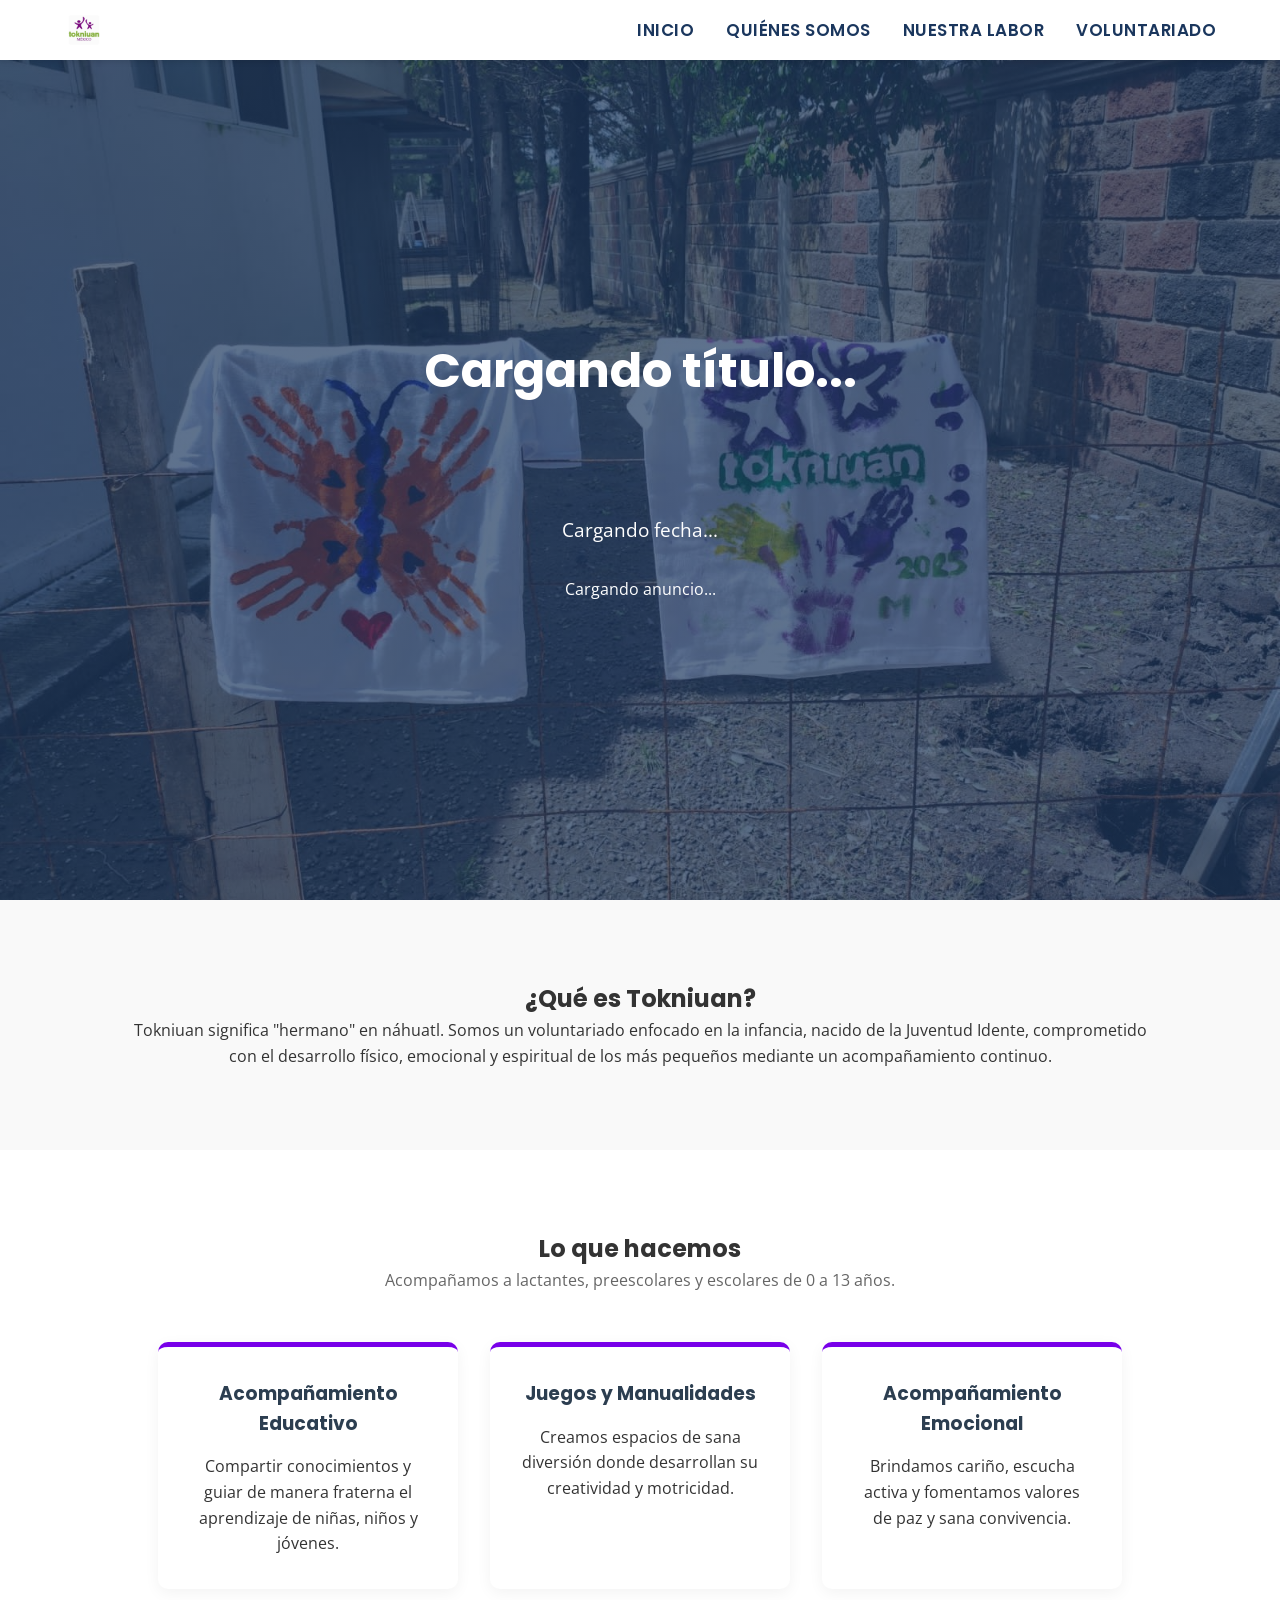
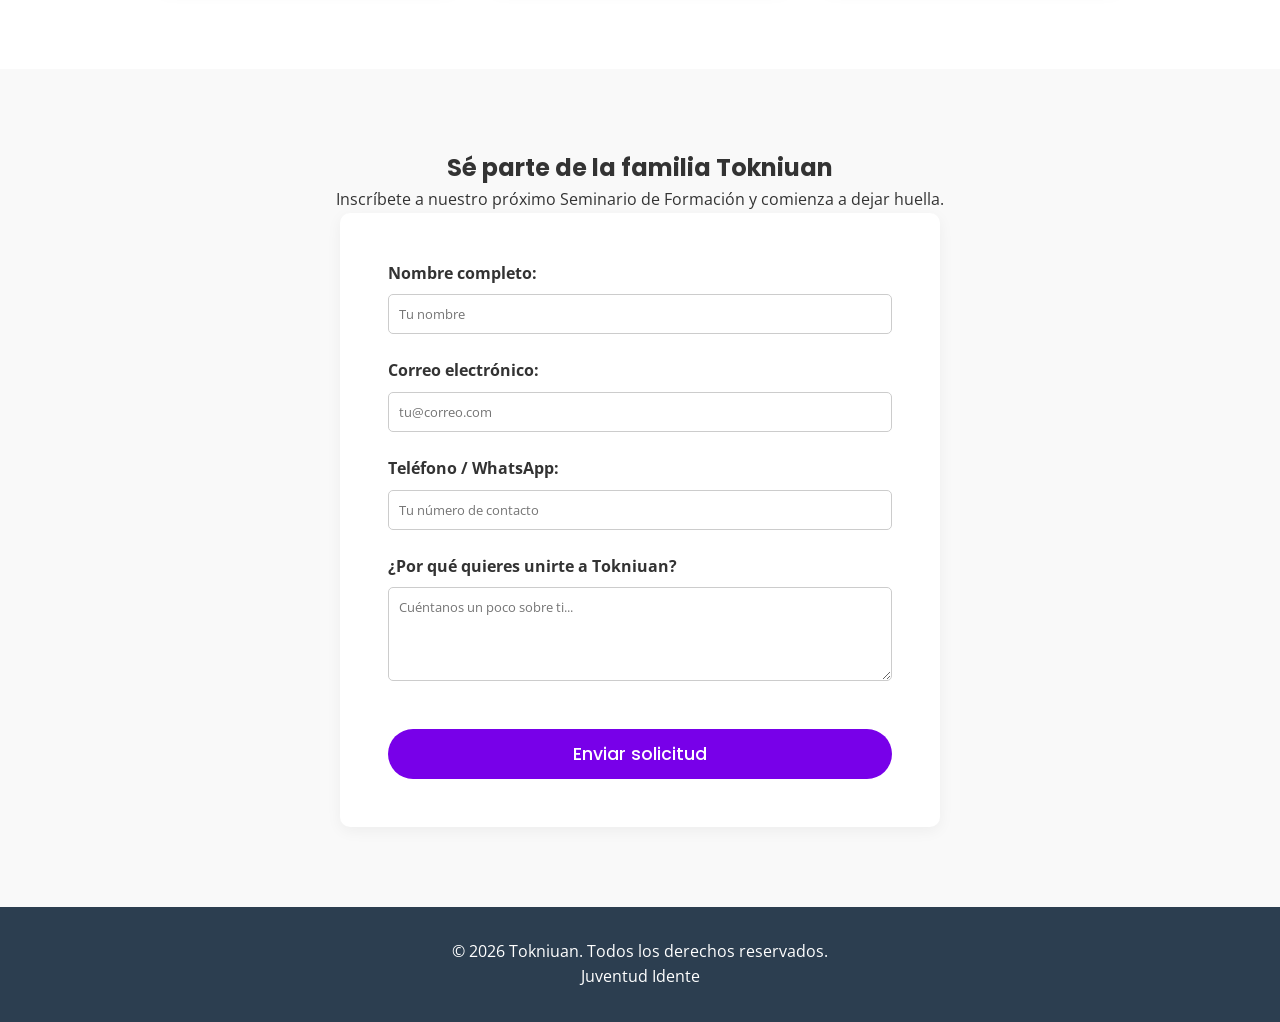
==== commit 0fbb1a25: "Modificacion style" ====
--- a/voluntariado/src/main/resources/static/index.html
+++ b/voluntariado/src/main/resources/static/index.html
@@ -13,11 +13,10 @@
 </head>
 <body>
     <header>
-        <nav class="mi-navegacion">
+        <div class="mi-navegacion"> <div class="logo"></div>
 
             <button id="btn-menu-movil" class="menu-toggle" aria-label="Abrir menú">
                 &#9776; </button>
-
 
             <ul id="enlaces-menu" class="nav-links">
                 <li><a href="#inicio">Inicio</a></li>
@@ -25,7 +24,7 @@
                 <li><a href="#labor">Nuestra Labor</a></li>
                 <li><a href="#voluntariado">Voluntariado</a></li>
             </ul>
-        </nav>
+        </div>
     </header>
 
     <section id="inicio" class="hero">
--- a/voluntariado/src/main/resources/static/style.css
+++ b/voluntariado/src/main/resources/static/style.css
@@ -1,128 +1,70 @@
 /* =========================================
-   ESTILOS DEL MENÚ DE HAMBURGUESA
-   ========================================= */
-
-/* 1. Por defecto (en computadoras), el botón está oculto */
+   1. RESETEO Y VARIABLES
+   ========================================= */
+* {
+    margin: 0;
+    padding: 0;
+    box-sizing: border-box;
+}
+
+:root {
+    --color-principal: #7800e9;
+    --color-secundario: #1A365D;
+    --color-texto: #333333;
+    --color-fondo-claro: #f4f6f9;
+}
+
+body {
+    font-family: 'Open Sans', sans-serif;
+    line-height: 1.6;
+    color: var(--color-texto);
+}
+
+h1, h2, h3, .logo {
+    font-family: 'Poppins', sans-serif;
+}
+
+/* =========================================
+   2. BARRA DE NAVEGACIÓN (HEADER)
+   ========================================= */
+header {
+    background-color: #ffffff;
+    box-shadow: 0 2px 5px rgba(0,0,0,0.1);
+    position: fixed; /* Se queda fija al hacer scroll */
+    width: 100%;
+    z-index: 100;
+    top: 0;
+}
+
+.mi-navegacion {
+    display: flex;
+    justify-content: space-between;
+    align-items: center;
+    padding: 10px 5%;
+    background-color: #ffffff;
+}
+
+.logo {
+    background: url('fondo-tokniuan1.jpg') center/cover;
+    width: 40px;
+    height: 40px;
+    border-radius: 50%;
+}
+
+/* El botón de 3 rayitas (Oculto en PC por defecto) */
 .menu-toggle {
     display: none;
     font-size: 28px;
     background: none;
     border: none;
     cursor: pointer;
-    color: #333; /* Cambia al color de tu diseño */
-}
-
-/* 2. Reglas solo para Celulares y Tablets (pantallas menores a 768px) */
-@media screen and (max-width: 768px) {
-
-    /* Mostramos el botón de hamburguesa */
-    .menu-toggle {
-        display: block;
-    }
-
-    /* Escondemos la lista de enlaces y la preparamos para caer hacia abajo */
-    .nav-links {
-        display: none !important; /* Oculto por defecto */
-        flex-direction: column;
-        width: 100%;
-        background-color: #ffffff; /* Color de fondo del menú desplegado */
-        position: absolute;
-        top: 60px; /* Ajusta este número según la altura de tu barra de navegación */
-        left: 0;
-        box-shadow: 0 4px 6px rgba(0,0,0,0.1); /* Sombrita elegante */
-        padding: 0;
-        margin: 0;
-    }
-
-    /* Acomodamos los enlaces para que se vean bien en lista */
-    .nav-links li {
-        text-align: center;
-        padding: 15px 0;
-        border-bottom: 1px solid #eee; /* Línea divisoria suave */
-    }
-
-    /* 3. LA CLASE MÁGICA: Esta clase la pondremos con Javascript para mostrar el menú */
-    .nav-links.mostrar-menu {
-        display: flex !important;
-    }
-}
-/* Reseteo básico... (esto déjalo igual) */
-* {
-    margin: 0;
-    padding: 0;
-    box-sizing: border-box;
-}
-
-/* NUEVO: Paleta de colores de Tokniuan */
-:root {
-    --color-principal: #7800e9; /* Morado del logo */
-    --color-secundario: #1A365D; /* Un azul marino profundo para contrastar */
-    --color-texto: #333333;
-    --color-fondo-claro: #f4f6f9;
-}
-
-/* NUEVO: Aplicamos Open Sans a todo el texto por defecto */
-body {
-    font-family: 'Open Sans', sans-serif;
-    line-height: 1.6;
-    color: #333;
-}
-
-/* NUEVO: Aplicamos Poppins solo a los títulos para que destaquen */
-h1, h2, h3, .logo {
-    font-family: 'Poppins', sans-serif;
-}
-
-/* Hacemos que el botón principal también use la fuente de los títulos */
-.cta-button {
-    font-family: 'Poppins', sans-serif;
-    font-weight: 500;
-    /* ... el resto de las propiedades del botón déjalas igual ... */
-}
-
-/* Diseño de la barra de navegación */
-header {
-    background-color: #ffffff;
-    box-shadow: 0 2px 5px rgba(0,0,0,0.1);
-    position: fixed; /* Se queda fija al hacer scroll */
-    width: 100%;
-    z-index: 100;
-}
-
-nav {
-    display: flex;
-    justify-content: space-between;
-    align-items: center;
-    padding: 1rem 5%;
-}
-
-
-
-/* =========================================
-   ESTRUCTURA PRINCIPAL DE LA NAVEGACIÓN
-   ========================================= */
-.mi-navegacion {
-    display: flex;                   /* Activa el modo de alineación horizontal */
-    justify-content: space-between;  /* Empuja el logo a la izquierda y el botón a la derecha */
-    align-items: center;             /* Centra ambos elementos verticalmente para que no queden chuecos */
-    padding: 5px 5px;              /* Le da un poco de respiro (espacio) a los lados y arriba/abajo */
-    background-color: #ffffff;       /* Opcional: el color de fondo de tu barra */
-    position: relative;              /* Fundamental para que tu menú desplegable funcione bien */
-}
-
-/* Opcional: Para darle un poco de estilo al logo si aún no lo tiene */
-.logo {
-    background:url('fondo-tokniuan1.jpg');
-    width: 40px;
-    height: 40px;
-    border-radius: 50%;
-}
-
-/* --- ESTILOS PREMIUM PARA EL MENÚ --- */
+    color: var(--color-secundario);
+}
+
 .nav-links {
     list-style: none;
     display: flex;
-    gap: 2rem; /* Espacio entre los botones */
+    gap: 2rem;
     margin: 0;
     padding: 0;
 }
@@ -130,38 +72,46 @@
 .nav-links a {
     font-family: 'Poppins', sans-serif;
     font-size: 1.05rem;
-    font-weight: 600; /* Letra más gordita y llamativa */
-    color: var(--color-secundario, #001f3f); /* Asumiendo que tu azul marino es secundario */
+    font-weight: 600;
+    color: var(--color-secundario);
     text-decoration: none;
-    letter-spacing: 0.5px; /* Elegancia pura */
-    text-transform: uppercase; /* Opcional: Mayúsculas para más impacto */
-    transition: color 0.3s ease, transform 0.3s ease; /* Para que el hover sea suave */
-}
-
-/* El efecto al pasar el mouse (Hover) */
+    letter-spacing: 0.5px;
+    text-transform: uppercase;
+    transition: color 0.3s ease, transform 0.3s ease;
+}
+
 .nav-links a:hover {
-    color: var(--color-primario, #0dff00); /* Tu color verde */
-    transform: translateY(-2px); /* Da un ligero saltito hacia arriba */
-}
-
-/* Diseño de la sección principal (Hero) */
+    color: #0dff00;
+    transform: translateY(-2px);
+}
+
+/* =========================================
+   3. SECCIÓN PRINCIPAL (HERO) Y ANIMACIONES
+   ========================================= */
 .hero {
-    height: 100vh; 
-    /* El degradado oscuro ayuda a que el texto blanco sea siempre legible, sin importar la foto */
-    background:linear-gradient(rgba(26, 54, 93, 0.7), rgba(26, 54, 93, 0.7)),
-                url('fondo-tokniuan.jpg') center/cover no-repeat; 
-    background-color: var(--color-secundario); /* Color de respaldo si la foto no carga */
+    min-height: 100vh;
+    /* ¡AQUÍ ESTÁ LA MAGIA! Empujamos el contenido 100px abajo para que el menú fijo no lo tape */
+    padding-top: 100px;
+    background: linear-gradient(rgba(26, 54, 93, 0.7), rgba(26, 54, 93, 0.7)),
+                url('fondo-tokniuan.jpg') center/cover no-repeat;
+    background-color: var(--color-secundario);
     display: flex;
     justify-content: center;
     align-items: center;
     text-align: center;
     color: #ffffff;
+}
+
+/* Envolvemos el contenido para que no toque las orillas */
+.hero-content {
+    max-width: 900px;
     padding: 0 20px;
 }
 
 .hero-content h1 {
     font-size: 3rem;
     margin-bottom: 1rem;
+    line-height: 1.2;
 }
 
 .hero-content p {
@@ -169,7 +119,26 @@
     margin-bottom: 2rem;
 }
 
-/* Botón de llamado a la acción */
+/* Efecto de tira LED */
+@keyframes brillo-led {
+    0% { box-shadow: 0 0 10px #ff004c, 0 0 20px #ff004c; border: 2px solid #ff004c; }
+    25% { box-shadow: 0 0 10px #00e5ff, 0 0 20px #00e5ff; border: 2px solid #00e5ff; }
+    50% { box-shadow: 0 0 10px #39ff14, 0 0 20px #39ff14; border: 2px solid #39ff14; }
+    75% { box-shadow: 0 0 10px #bf00ff, 0 0 20px #bf00ff; border: 2px solid #bf00ff; }
+    100% { box-shadow: 0 0 10px #ff004c, 0 0 20px #ff004c; border: 2px solid #ff004c; }
+}
+
+.imagen-efecto-led {
+    border-radius: 12px;
+    max-width: 100%;
+    max-height: 400px;
+    object-fit: contain;
+    animation: brillo-led 6s infinite alternate;
+}
+
+/* =========================================
+   4. COMPONENTES (BOTONES, TARJETAS, FORMS)
+   ========================================= */
 .cta-button {
     padding: 12px 30px;
     font-size: 1.1rem;
@@ -184,11 +153,10 @@
 }
 
 .cta-button:hover {
-    background-color: #0ac213; /* Un tono Verde para el hover */
-    transform: scale(1.05); /* Efecto de crecimiento suave */
-}
-
-/* Diseño de las secciones de contenido */
+    background-color: #0ac213;
+    transform: scale(1.05);
+}
+
 section {
     padding: 5rem 10%;
     text-align: center;
@@ -197,9 +165,7 @@
 .section-light {
     background-color: #f9f9f9;
 }
-/* --- Añade esto al final de tu style.css actual --- */
-
-/* Estilos de Nuestra Labor (Tarjetas) */
+
 .section-subtitle {
     margin-bottom: 3rem;
     color: #666;
@@ -209,7 +175,7 @@
     display: flex;
     justify-content: center;
     gap: 2rem;
-    flex-wrap: wrap; /* Para que se adapte en celulares */
+    flex-wrap: wrap;
 }
 
 .labor-card {
@@ -223,7 +189,7 @@
 }
 
 .labor-card:hover {
-    transform: translateY(-10px); /* Efecto de flotar al pasar el mouse */
+    transform: translateY(-10px);
 }
 
 .labor-card h3 {
@@ -231,7 +197,6 @@
     margin-bottom: 1rem;
 }
 
-/* Estilos del Formulario */
 .contact-form {
     max-width: 600px;
     margin: 0 auto;
@@ -259,7 +224,7 @@
     padding: 10px;
     border: 1px solid #ccc;
     border-radius: 5px;
-    font-family: inherit; /* Hereda la fuente de la web */
+    font-family: inherit;
 }
 
 .contact-form .cta-button {
@@ -267,7 +232,6 @@
     margin-top: 1rem;
 }
 
-/* Pie de página */
 footer {
     background-color: #2c3e50;
     color: #fff;
@@ -275,18 +239,20 @@
     padding: 2rem;
 }
 
-/* --- ESTILOS DEL PANEL DE CONTROL (admin.html) --- */
+/* =========================================
+   5. PANEL DE CONTROL (ADMIN)
+   ========================================= */
 .admin-body {
     background-color: var(--color-fondo-claro);
 }
 
 .admin-section {
-    padding: 8rem 5% 5rem; /* Damos espacio para que el menú no tape el título */
+    padding: 8rem 5% 5rem;
     text-align: center;
 }
 
 .table-container {
-    overflow-x: auto; /* Permite deslizar la tabla en celulares */
+    overflow-x: auto;
     margin-top: 2rem;
     box-shadow: 0 4px 15px rgba(0,0,0,0.05);
     border-radius: 10px;
@@ -305,52 +271,78 @@
 }
 
 th {
-    background-color: var(--color-secundario); /* Azul marino */
+    background-color: var(--color-secundario);
     color: white;
     font-family: 'Poppins', sans-serif;
 }
 
 tr:hover {
-    background-color: #f9f9f9; /* Se ilumina un poco al pasar el mouse */
-}
-
-/* --- ADAPTACIÓN PARA CELULARES Y TABLETS --- */
-@media (max-width: 768px) {
-    nav {
-        flex-direction: column; /* Apila el logo y el menú uno sobre otro */
+    background-color: #f9f9f9;
+}
+
+/* =========================================
+   6. RESPONSIVO: CELULARES Y TABLETS
+   ========================================= */
+@media screen and (max-width: 768px) {
+
+    /* 1. ESTRUCTURA DEL HEADER: Fila split (Logo a la izquierda, Menú a la derecha) */
+    .mi-navegacion {
+        display: flex;
+        justify-content: space-between;
         align-items: center;
-        padding: 1rem;
-        gap: 1.5rem;
-    }
-
+        flex-direction: row !important; /* Forza la fila */
+        padding: 10px 15px;
+        gap: 0;
+    }
+
+    /* 2. LOGO: Tamaño ajustado para celular */
+    .logo {
+        width: 35px;
+        height: 35px;
+        margin: 0;
+    }
+
+    /* 3. BOTÓN DE HAMBURGUESA: Visible */
+    .menu-toggle {
+        display: block;
+        margin: 0;
+    }
+
+    /* 4. EL MENÚ DESPLEGABLE: Oculto por defecto, cae desde el header */
     .nav-links {
-        flex-direction: column; /* Apila los enlaces del menú en vertical */
+        display: none !important;
+        flex-direction: column;
         width: 100%;
+        background-color: #ffffff;
+        position: absolute;
+        top: 55px; /* Ajusta esta altura si el menú queda muy arriba o muy abajo */
+        left: 0;
+        box-shadow: 0 4px 6px rgba(0,0,0,0.1);
+        padding: 0;
+        margin: 0;
+    }
+
+    .nav-links li {
         text-align: center;
-        gap: 1rem;
-    }
-
-    .nav-links a {
-        display: block; /* Hace que sea más fácil tocar con el dedo en el celular */
-        padding: 0.5rem 0;
-    }
-}
-        /* =========================================
-           EFECTO DE TIRA LED PARA IMÁGENES
-           ========================================= */
-
-        @keyframes brillo-led {
-            0% { box-shadow: 0 0 10px #ff004c, 0 0 20px #ff004c; border: 2px solid #ff004c; }
-            25% { box-shadow: 0 0 10px #00e5ff, 0 0 20px #00e5ff; border: 2px solid #00e5ff; }
-            50% { box-shadow: 0 0 10px #39ff14, 0 0 20px #39ff14; border: 2px solid #39ff14; }
-            75% { box-shadow: 0 0 10px #bf00ff, 0 0 20px #bf00ff; border: 2px solid #bf00ff; }
-            100% { box-shadow: 0 0 10px #ff004c, 0 0 20px #ff004c; border: 2px solid #ff004c; }
-        }
-
-        .imagen-efecto-led {
-            border-radius: 12px;         /* Esquinas levemente redondeadas */
-            max-width: 100%;             /* Se adapta a celulares sin romper la pantalla */
-            max-height: 400px;           /* Altura máxima para no ocupar toda la vista */
-            object-fit: contain;         /* Muestra TODA la información del cartel sin recortar */
-            animation: brillo-led 6s infinite alternate; /* Alterna los colores suavemente */
-        }+        padding: 15px 0;
+        border-bottom: 1px solid #eee;
+    }
+
+    /* Clase mágica de Javascript para abrir el menú */
+    .nav-links.mostrar-menu {
+        display: flex !important;
+    }
+
+    /* 5. PROTECCIÓN DEL CONTENIDO: Empujamos el texto hacia abajo */
+    .hero {
+        padding-top: 110px;
+    }
+
+    .hero-content h1 {
+        font-size: 2.2rem; /* Achicamos el título para que no se desborde */
+    }
+
+    .hero-content p {
+        font-size: 1rem;
+    }
+}
